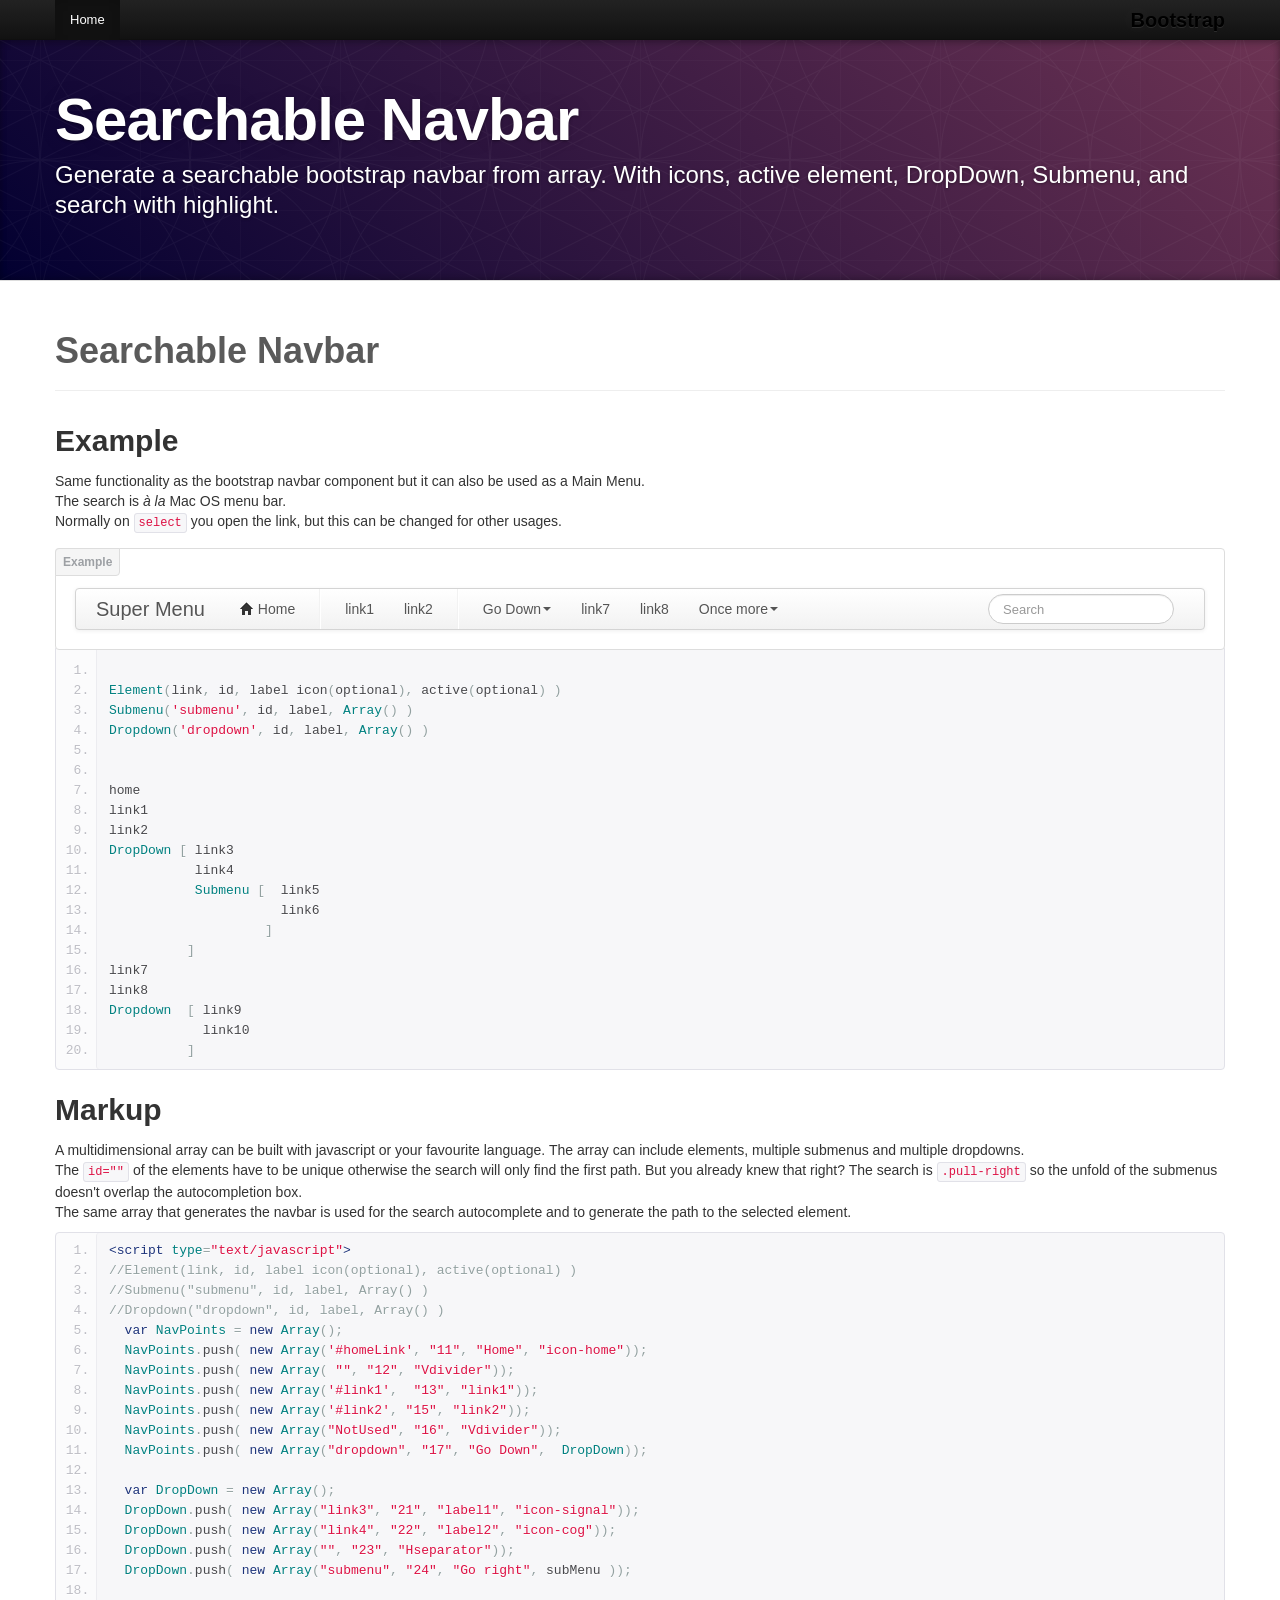
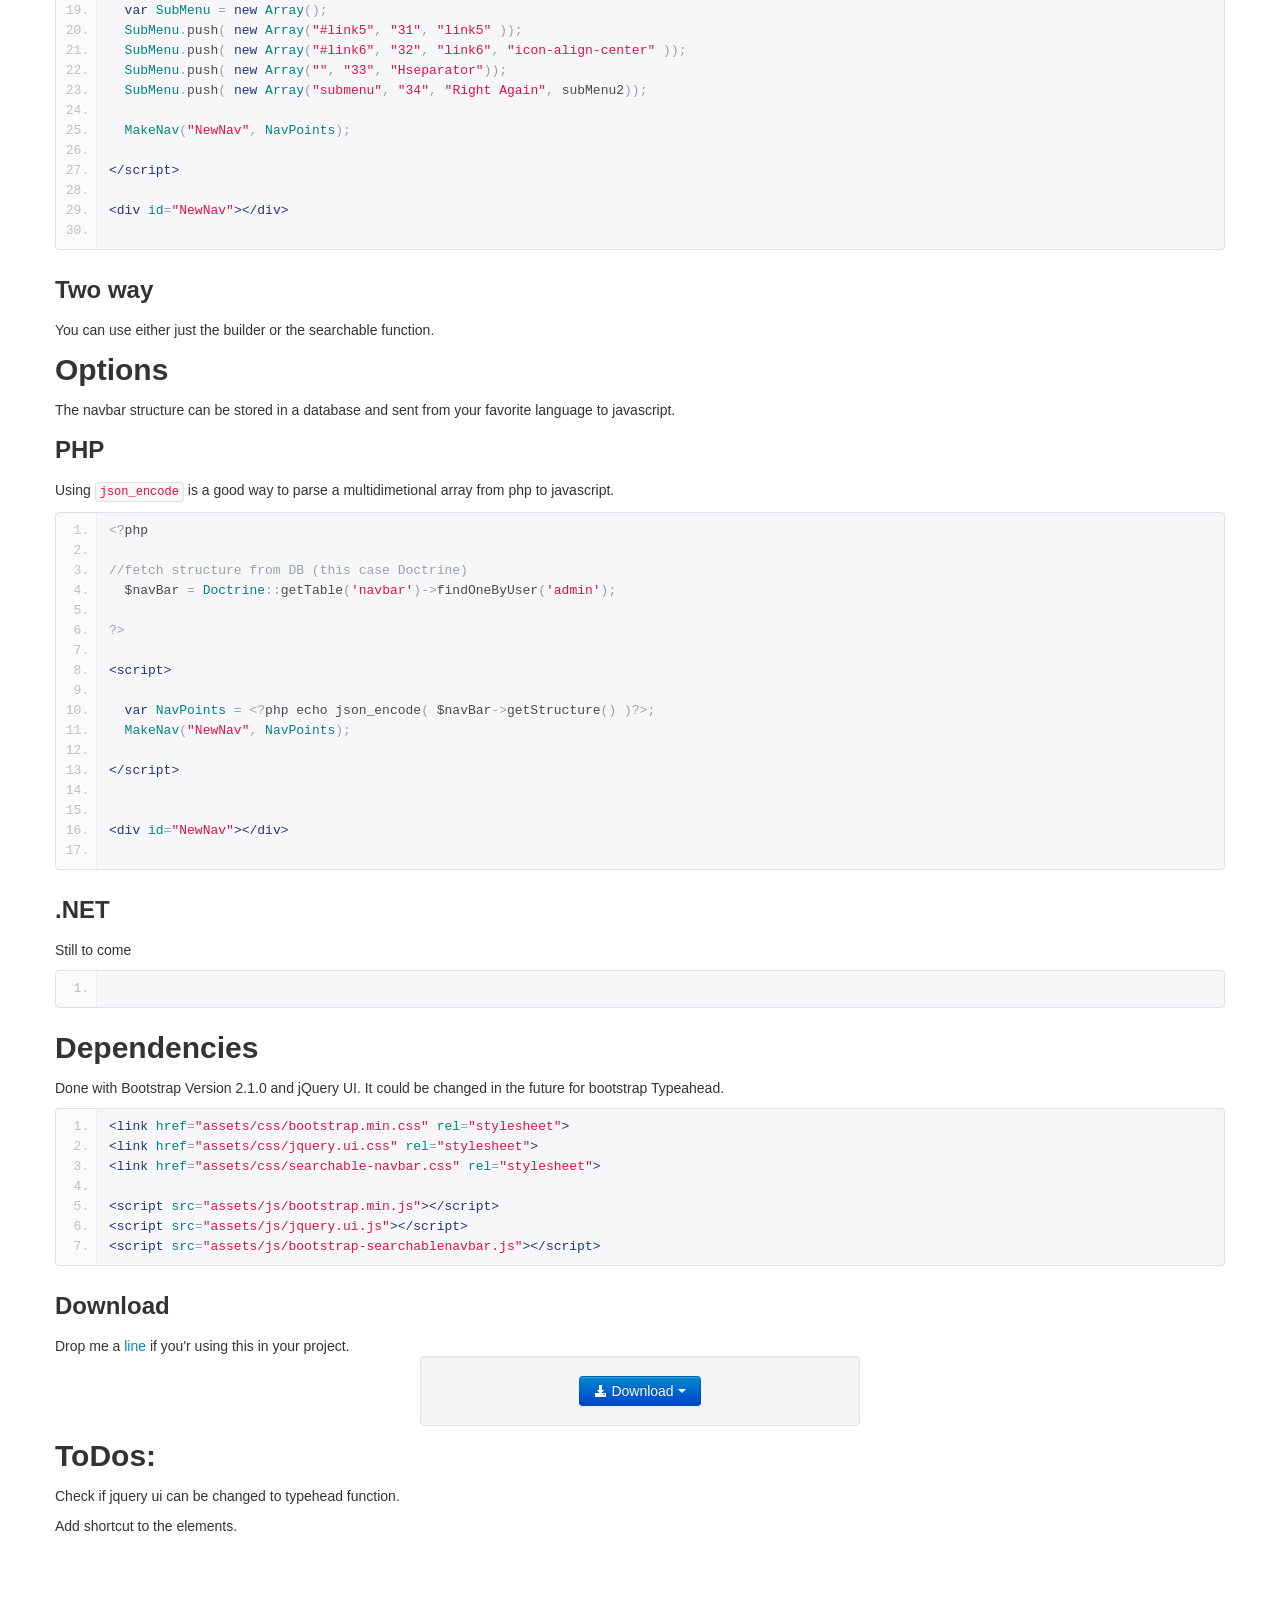
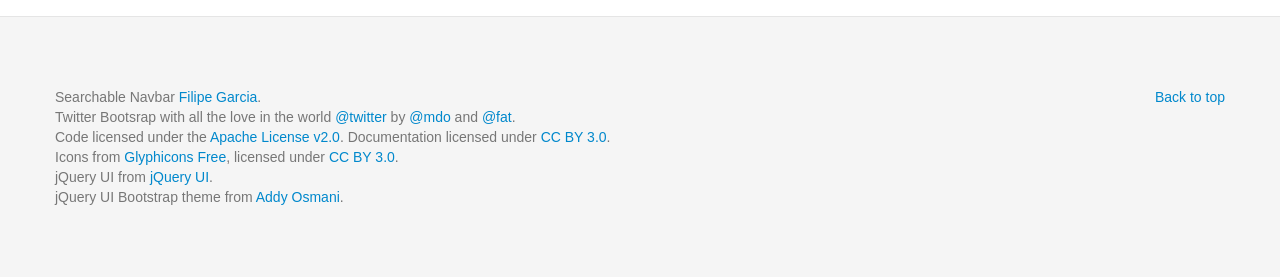
==== index.html @ 6dfc3f15 "add hovering element next to the found item Signed-off-by: filipe garcia <filipe.c.garcia@gmail.com>" ====
<!doctype html>
<html>
  <head>
       <meta charset="utf-8">
    <title>Components · Searchable Bootstrap Navbar</title>
    <meta name="viewport" content="width=device-width, initial-scale=1.0">
    <meta name="description" content="">
    <meta name="author" content="">

    <!-- Le styles -->
    <link href="assets/css/bootstrap.css" rel="stylesheet">
    <link href="assets/css/jquery.ui.css" rel="stylesheet">
    <link href="assets/css/searchable-navbar.css" rel="stylesheet">
    <link href="assets/css/bootstrap-responsive.css" rel="stylesheet">
    <link href="assets/css/docs.css" rel="stylesheet">
    <link href="assets/js/google-code-prettify/prettify.css" rel="stylesheet">

    <!-- Le HTML5 shim, for IE6-8 support of HTML5 elements -->
    <!--[if lt IE 9]>
      <script src="http://html5shim.googlecode.com/svn/trunk/html5.js"></script>
    <![endif]-->

    <!-- Le fav and touch icons -->
    <link rel="shortcut icon" href="assets/ico/favicon.ico">
    <link rel="apple-touch-icon-precomposed" sizes="144x144" href="assets/ico/apple-touch-icon-144-precomposed.png">
    <link rel="apple-touch-icon-precomposed" sizes="114x114" href="assets/ico/apple-touch-icon-114-precomposed.png">
    <link rel="apple-touch-icon-precomposed" sizes="72x72" href="assets/ico/apple-touch-icon-72-precomposed.png">
    <link rel="apple-touch-icon-precomposed" href="assets/ico/apple-touch-icon-57-precomposed.png">
    <script src="assets/js/jquery.js"></script>

  </head>
   <body data-spy="scroll" data-target=".bs-docs-sidebar">

    <!-- Navbar
    ================================================== -->
    <div class="navbar navbar-inverse navbar-fixed-top">
      <div class="navbar-inner">
        <div class="container">
          <button type="button" class="btn btn-navbar" data-toggle="collapse" data-target=".nav-collapse">
            <span class="icon-bar"></span>
            <span class="icon-bar"></span>
            <span class="icon-bar"></span>
          </button>
          <a class="brand" href="./index.html">Bootstrap</a>
          <div class="nav-collapse collapse">
            <ul class="nav">
              <li class="active">
                <a href="#">Home</a>
              </li>
            </ul>
          </div>
        </div>
      </div>
    </div>

<!-- Subhead
================================================== -->
<header class="jumbotron subhead" id="overview">
  <div class="container">
    <h1>Searchable Navbar</h1>
    <p class="lead">Generate a searchable bootstrap navbar from array. With icons, active element, DropDown, Submenu, and search with highlight.</p>  </div>
</header>

  <div class="container">


      <!-- Dropdowns
      ================================================== -->
      <section id="dropdowns">
        <div class="page-header">
          <h1>Searchable Navbar</h1>
        </div>

        <h2>Example</h2>
        <p>Same functionality as the bootstrap navbar component but it can also be used as a Main Menu. <br>
        The search is <i>à la</i> Mac OS menu bar.<br>
        Normally on <code>select</code> you open the link, but this can be changed for other usages.<br>
        </p>
        <div class="bs-docs-example">

          <div id="newnav"></div>

        </div>
<pre class="prettyprint linenums">

Element(link, id, label icon(optional), active(optional) )
Submenu('submenu', id, label, Array() )
Dropdown('dropdown', id, label, Array() )


home
link1
link2
DropDown [ link3
           link4
           Submenu [  link5
                      link6
                    ]
          ]
link7
link8
Dropdown  [ link9
            link10
          ]
</pre>

    <h2>Markup</h2>
    <p>A multidimensional array can be built with javascript or your favourite language. The array can include elements, multiple submenus and multiple dropdowns. <br>
    The <code>id=""</code> of the elements have to be unique otherwise the search will only find the first path. But you already knew that right?
    The search is <code>.pull-right</code> so the unfold of the submenus doesn't overlap the autocompletion box.
    <br>
    The same array that generates the navbar is used for the search autocomplete and to generate the path to the selected element.

    </p>

<pre class="prettyprint linenums">
&lt;script type="text/javascript"&gt;
//Element(link, id, label icon(optional), active(optional) )
//Submenu("submenu", id, label, Array() )
//Dropdown("dropdown", id, label, Array() )
  var NavPoints = new Array();
  NavPoints.push( new Array('#homeLink', "11", "Home", "icon-home"));
  NavPoints.push( new Array( "", "12", "Vdivider"));
  NavPoints.push( new Array('#link1',  "13", "link1"));
  NavPoints.push( new Array('#link2', "15", "link2"));
  NavPoints.push( new Array("NotUsed", "16", "Vdivider"));
  NavPoints.push( new Array("dropdown", "17", "Go Down",  DropDown));

  var DropDown = new Array();
  DropDown.push( new Array("link3", "21", "label1", "icon-signal"));
  DropDown.push( new Array("link4", "22", "label2", "icon-cog"));
  DropDown.push( new Array("", "23", "Hseparator"));
  DropDown.push( new Array("submenu", "24", "Go right", subMenu ));

  var SubMenu = new Array();
  SubMenu.push( new Array("#link5", "31", "link5" ));
  SubMenu.push( new Array("#link6", "32", "link6", "icon-align-center" ));
  SubMenu.push( new Array("", "33", "Hseparator"));
  SubMenu.push( new Array("submenu", "34", "Right Again", subMenu2));

  MakeNav("NewNav", NavPoints);

&lt;/script&gt;

&lt;div id="NewNav"&gt;&lt;/div&gt;

</pre>

    <h3>Two way</h3>
    <p>You can use either just the builder or the searchable function.</p>

          <h2>Options</h2>
          <p>The navbar structure can be stored in a database and sent from your favorite language to javascript.</p>

          <h3>PHP</h3>
          <p>Using <code>json_encode</code> is a good way to parse a multidimetional array from php to javascript.</p>
<pre class="prettyprint linenums">
&lt;?php

//fetch structure from DB (this case Doctrine)
  $navBar = Doctrine::getTable('navbar')->findOneByUser('admin');

?&gt;

&lt;script&gt;

  var NavPoints = &lt;?php echo json_encode( $navBar->getStructure() )?&gt;;
  MakeNav("NewNav", NavPoints);

&lt;/script&gt;


&lt;div id="NewNav"&gt;&lt;/div&gt;

</pre>

          <h3>.NET</h3>
          <p>Still to come</p>

<pre class="prettyprint linenums">
</pre>

    <h2>Dependencies</h2>
      <p>Done with Bootstrap Version 2.1.0 and jQuery UI. It could be changed in the future for bootstrap Typeahead. <br>
    </p>

<pre class="prettyprint linenums">
&lt;link href="assets/css/bootstrap.min.css" rel="stylesheet"&gt;
&lt;link href="assets/css/jquery.ui.css" rel="stylesheet"&gt;
&lt;link href="assets/css/searchable-navbar.css" rel="stylesheet"&gt;

&lt;script src="assets/js/bootstrap.min.js"&gt;&lt;/script&gt;
&lt;script src="assets/js/jquery.ui.js"&gt;&lt;/script&gt;
&lt;script src="assets/js/bootstrap-searchablenavbar.js"&gt;&lt;/script&gt;
</pre>


    <h3>Download</h3>

    Drop me a <a href="mailto:hello@evolving.in">line</a> if you'r using this in your project. <br>
    <div class="well center" style="max-width: 400px; margin: 0 auto 10px;">
      <div class="btn-group" style="width: 123px; margin: 0 auto;">
        <a class="btn dropdown-toggle btn-primary " data-toggle="dropdown" href="#">
          <i class="icon-download-alt icon-white"></i> Download
          <span class="caret"></span>
        </a>
        <ul class="dropdown-menu">
          <li><a href="https://github.com/filipegarcia/SearchableNavbar/zipball/master">Download <strong>ZIP File</strong></a></li>
            <li><a href="https://github.com/filipegarcia/SearchableNavbar/tarball/master">Download <strong>TAR Ball</strong></a></li>
            <li><a href="https://github.com/filipegarcia/SearchableNavbar">View On <strong>GitHub</strong></a></li>
        </ul>
      </div>
    </div>


  <h2>ToDos:</h2>
    <p>Check if jquery ui can be changed to typehead function.</p>
    <p>Add shortcut to the elements.</p>


        </section>

  </div>



    <!-- Footer
    ================================================== -->
    <footer class="footer">
      <div class="container">
        <p class="pull-right"><a href="#">Back to top</a></p>
        <p>Searchable Navbar <a href="mailto:hello@evolving.in">Filipe Garcia</a>.</p>
        <p>Twitter Bootsrap with all the love in the world <a href="http://twitter.com/twitter" target="_blank">@twitter</a> by <a href="http://twitter.com/mdo" target="_blank">@mdo</a> and <a href="http://twitter.com/fat" target="_blank">@fat</a>.</p>
        <p>Code licensed under the <a href="http://www.apache.org/licenses/LICENSE-2.0" target="_blank">Apache License v2.0</a>. Documentation licensed under <a href="http://creativecommons.org/licenses/by/3.0/">CC BY 3.0</a>.</p>
        <p>Icons from <a href="http://glyphicons.com">Glyphicons Free</a>, licensed under <a href="http://creativecommons.org/licenses/by/3.0/">CC BY 3.0</a>.</p>
        <p>jQuery UI from <a href="http://http://jqueryui.com">jQuery UI</a>.</p>
        <p>jQuery UI Bootstrap theme from <a href="http://addyosmani.github.com/jquery-ui-bootstrap/">Addy Osmani</a>.</p>

      </div>
    </footer>


<script type="text/javascript">

function initNavArray(){

//Element(link, id, label icon(optional), active(optional))
//Submenu("submenu", id, label, Array() )
//Dropdown("dropdown", id, label, Array())

//Test menu example
  var DropDown2 = new Array();
  DropDown2.push( new Array("#link9", "51", "link9", "icon-signal"));
  DropDown2.push( new Array("#link10", "52", "link10", "icon-cog"));

  var SubMenu2 = new Array();
  SubMenu2.push( new Array("#stuff", "41", "This is deep stuff"));
  SubMenu2.push( new Array("#bla", "42", "hum?"));
  SubMenu2.push( new Array("#blabla", "43", "what are you doing in here?", "icon-flag"));

  var SubMenu = new Array();
  SubMenu.push( new Array("#link5", "31", "link5" ));
  SubMenu.push( new Array("#sublink4", "32", "link6", "icon-align-center" ));
  SubMenu.push( new Array("", "33", "Hseparator"));
  SubMenu.push( new Array("submenu", "34", "Right Again", SubMenu2));

  var DropDown = new Array();
  DropDown.push( new Array("#link3", "21", "link3", " icon-tag"));
  DropDown.push( new Array("#link4", "22", "link4", "icon-tags"));
  DropDown.push( new Array("", "23", "Hseparator"));
  DropDown.push( new Array("submenu", "24", "Go right", SubMenu ));

  var NavPoints = new Array();
  NavPoints.push( new Array("#homeLink", "11", "Home", "icon-home"));
  NavPoints.push( new Array( "", "12", "Vdivider"));
  NavPoints.push( new Array("#link1",  "13", "link1"));
  NavPoints.push( new Array("#link2", "15", "link2"));
  NavPoints.push( new Array("NotUsed", "16", "Vdivider"));
  NavPoints.push( new Array("dropdown", "17", "Go Down",  DropDown));
  NavPoints.push( new Array("#link7", "18", "link7"));
  NavPoints.push( new Array("#link8", "19", "link8"));
  NavPoints.push( new Array("dropdown", "10", "Once more",  DropDown2));


  return NavPoints;
}



$(document).ready(function(){

  var NavPoints = initNavArray();
  searchableNavbar("newnav", NavPoints, true);

});

</script>

    <!-- Le javascript
    ================================================== -->
    <!-- Placed at the end of the document so the pages load faster -->
    <script src="assets/js/jquery.ui.js"></script>
    <script src="assets/js/bootstrap-searchablenavbar.js"></script>
    <script src="assets/js/google-code-prettify/prettify.js"></script>
    <script src="assets/js/bootstrap-transition.js"></script>
    <script src="assets/js/bootstrap-alert.js"></script>
    <script src="assets/js/bootstrap-modal.js"></script>
    <script src="assets/js/bootstrap-dropdown.js"></script>
    <script src="assets/js/bootstrap-scrollspy.js"></script>
    <script src="assets/js/bootstrap-tab.js"></script>
    <script src="assets/js/bootstrap-tooltip.js"></script>
    <script src="assets/js/bootstrap-popover.js"></script>
    <script src="assets/js/bootstrap-button.js"></script>
    <script src="assets/js/bootstrap-collapse.js"></script>
    <script src="assets/js/bootstrap-carousel.js"></script>
    <script src="assets/js/bootstrap-typeahead.js"></script>
    <script src="assets/js/bootstrap-affix.js"></script>
    <script src="assets/js/application.js"></script>



  </body>
</html>
---- assets/css/searchable-navbar.css ----
/* SUB menu */


.submenu .active  {
  color: white!important;
  text-decoration: none;
  background-color: #0088cc;
  background-color: #0081c2;
  background-image: linear-gradient(to bottom, #0088cc, #0077b3);
  background-image: -moz-linear-gradient(top, #0088cc, #0077b3);
  background-image: -webkit-gradient(linear, 0 0, 0 100%, from(#0088cc), to(#0077b3));
  background-image: -webkit-linear-gradient(top, #0088cc, #0077b3);
  background-image: -o-linear-gradient(top, #0088cc, #0077b3);
  background-repeat: repeat-x;
  outline: 0;
  filter: progid:dximagetransform.microsoft.gradient(startColorstr='#ff0088cc', endColorstr='#ff0077b3', GradientType=0);
}

.submenu-show
{
    border-radius: 3px;
    display: block;
    left: 100%;
    margin-top: -25px !important;
    moz-border-radius: 3px;
    position: absolute;
    webkit-border-radius: 3px;
}
.submenu-hide
{
    display: none !important;
    float: right;
    position: relative;
    top: auto;
}
.navbar .submenu-show:before
{
    border-bottom: 7px solid transparent;
    border-left: none;
    border-right: 7px solid rgba(0, 0, 0, 0.2);
    border-top: 7px solid transparent;
    left: -7px;
    top: 10px;
}
.navbar .submenu-show:after
{
    border-bottom: 6px solid transparent;
    border-left: none;
    border-right: 6px solid #fff;
    border-top: 6px solid transparent;
    left: 10px;
    left: -6px;
    top: 11px;
}​
.submenu:hover > a:after {
  border-left-color: #ffffff;
}
.submenu > a:after {
  display: block;
  float: right;
  width: 0;
  height: 0;
  margin-top: 5px;
  margin-right: -10px;
  border-color: transparent;
  border-left-color: #cccccc;
  border-style: solid;
  border-width: 5px 0 5px 5px;
  content: " ";
}

.submenu:hover > a {
  color: #ffffff;
  text-decoration: none;
  background-color: #0088cc;
  background-color: #0081c2;
  background-image: -moz-linear-gradient(top, #0088cc, #0077b3);
  background-image: -webkit-gradient(linear, 0 0, 0 100%, from(#0088cc), to(#0077b3));
  background-image: -webkit-linear-gradient(top, #0088cc, #0077b3);
  background-image: -o-linear-gradient(top, #0088cc, #0077b3);
  background-image: linear-gradient(to bottom, #0088cc, #0077b3);
  background-repeat: repeat-x;
  filter: progid:dximagetransform.microsoft.gradient(startColorstr='#ff0088cc', endColorstr='#ff0077b3', GradientType=0);
}



/* arrow element */



#elementFound{
  float: left;
  width: 140px;
  height: 26px;
  margin: 20px;
  border-left-style: none;
}

@-webkit-keyframes bounce {
0% , 100% {-webkit-transform: translateY(0px);}
25% {-webkit-transform: translateY(-2px);}
50% {-webkit-transform: translateY(-4px);}
75% {-webkit-transform: translateY(-2px);}
}

@-moz-keyframes bounce {
0% , 100% {-moz-transform: translateY(0px);}
25% {-moz-transform: translateY(-2px);}
50% {-moz-transform: translateY(-4px);}
75% {-moz-transform: translateY(-2px);}
}

@-o-keyframes bounce {
0% , 100% {-o-transform: translateY(0px);}
25% {-o-transform: translateY(-2px);}
50% {-o-transform: translateY(-4px);}
75% {-o-transform: translateY(-2px);}
}
@keyframes bounce {
0% , 100% {transform: translateY(0px);}
25% {transform: translateY(-2px);}
50% {transform: translateY(-4px);}
75% {transform: translateY(-2px);}
}

.bounce {
  animation-duration:1s;
  -moz-animation-duration:2s;
  -webkit-animation-duration:3s;
  -o-animation-duration:2s;

  animation-timing-function:ease-in-out;
  -moz-animation-timing-function:linear;
  -webkit-animation-timing-function:linear;
  -o-animation-timing-function:linear;

  animation-iteration-count:infinite;
  -moz-animation-iteration-count:infinite;
  -webkit-animation-iteration-count:infinite;
  -o-animation-iteration-count:infinite;

  -webkit-animation-name: bounce;
  -moz-animation-name: bounce;
  -o-animation-name: bounce;
  animation-name: bounce;
}
---- assets/css/docs.css ----
/* Add additional stylesheets below
-------------------------------------------------- */
/*
  Bootstrap's documentation styles
  Special styles for presenting Bootstrap's documentation and examples
*/



/* Body and structure
-------------------------------------------------- */

body {
  position: relative;
  padding-top: 40px;
}

/* Code in headings */
h3 code {
  font-size: 14px;
  font-weight: normal;
}



/* Tweak navbar brand link to be super sleek
-------------------------------------------------- */

body > .navbar {
  font-size: 13px;
}

/* Change the docs' brand */
body > .navbar .brand {
  padding-right: 0;
  padding-left: 0;
  margin-left: 20px;
  float: right;
  font-weight: bold;
  color: #000;
  text-shadow: 0 1px 0 rgba(255,255,255,.1), 0 0 30px rgba(255,255,255,.125);
  -webkit-transition: all .2s linear;
     -moz-transition: all .2s linear;
          transition: all .2s linear;
}
body > .navbar .brand:hover {
  text-decoration: none;
  text-shadow: 0 1px 0 rgba(255,255,255,.1), 0 0 30px rgba(255,255,255,.4);
}


/* Sections
-------------------------------------------------- */

/* padding for in-page bookmarks and fixed navbar */
section {
  padding-top: 30px;
}
section > .page-header,
section > .lead {
  color: #5a5a5a;
}
section > ul li {
  margin-bottom: 5px;
}

/* Separators (hr) */
.bs-docs-separator {
  margin: 40px 0 39px;
}

/* Faded out hr */
hr.soften {
  height: 1px;
  margin: 70px 0;
  background-image: -webkit-linear-gradient(left, rgba(0,0,0,0), rgba(0,0,0,.1), rgba(0,0,0,0));
  background-image:    -moz-linear-gradient(left, rgba(0,0,0,0), rgba(0,0,0,.1), rgba(0,0,0,0));
  background-image:     -ms-linear-gradient(left, rgba(0,0,0,0), rgba(0,0,0,.1), rgba(0,0,0,0));
  background-image:      -o-linear-gradient(left, rgba(0,0,0,0), rgba(0,0,0,.1), rgba(0,0,0,0));
  border: 0;
}



/* Jumbotrons
-------------------------------------------------- */

/* Base class
------------------------- */
.jumbotron {
  position: relative;
  padding: 40px 0;
  color: #fff;
  text-align: center;
  text-shadow: 0 1px 3px rgba(0,0,0,.4), 0 0 30px rgba(0,0,0,.075);
  background: #020031; /* Old browsers */
  background: -moz-linear-gradient(45deg,  #020031 0%, #6d3353 100%); /* FF3.6+ */
  background: -webkit-gradient(linear, left bottom, right top, color-stop(0%,#020031), color-stop(100%,#6d3353)); /* Chrome,Safari4+ */
  background: -webkit-linear-gradient(45deg,  #020031 0%,#6d3353 100%); /* Chrome10+,Safari5.1+ */
  background: -o-linear-gradient(45deg,  #020031 0%,#6d3353 100%); /* Opera 11.10+ */
  background: -ms-linear-gradient(45deg,  #020031 0%,#6d3353 100%); /* IE10+ */
  background: linear-gradient(45deg,  #020031 0%,#6d3353 100%); /* W3C */
  filter: progid:DXImageTransform.Microsoft.gradient( startColorstr='#020031', endColorstr='#6d3353',GradientType=1 ); /* IE6-9 fallback on horizontal gradient */
  -webkit-box-shadow: inset 0 3px 7px rgba(0,0,0,.2), inset 0 -3px 7px rgba(0,0,0,.2);
     -moz-box-shadow: inset 0 3px 7px rgba(0,0,0,.2), inset 0 -3px 7px rgba(0,0,0,.2);
          box-shadow: inset 0 3px 7px rgba(0,0,0,.2), inset 0 -3px 7px rgba(0,0,0,.2);
}
.jumbotron h1 {
  font-size: 80px;
  font-weight: bold;
  letter-spacing: -1px;
  line-height: 1;
}
.jumbotron p {
  font-size: 24px;
  font-weight: 300;
  line-height: 30px;
  margin-bottom: 30px;
}

/* Link styles (used on .masthead-links as well) */
.jumbotron a {
  color: #fff;
  color: rgba(255,255,255,.5);
  -webkit-transition: all .2s ease-in-out;
     -moz-transition: all .2s ease-in-out;
          transition: all .2s ease-in-out;
}
.jumbotron a:hover {
  color: #fff;
  text-shadow: 0 0 10px rgba(255,255,255,.25);
}

/* Download button */
@-webkit-keyframes downloadButton {
  from { box-shadow: inset 0 1px 0 rgba(255,255,255,.1), 0 1px 5px rgba(0,0,0,.25), 0 2px 10px rgba(0,68,204,.5); }
  50% {  box-shadow: inset 0 1px 0 rgba(255,255,255,.1), 0 1px 5px rgba(0,0,0,.25), 0 2px 25px rgba(0,68,204,.9); }
  to {   box-shadow: inset 0 1px 0 rgba(255,255,255,.1), 0 1px 5px rgba(0,0,0,.25), 0 2px 10px rgba(0,68,204,.5); }
}
@-moz-keyframes downloadButton {
  from { box-shadow: inset 0 1px 0 rgba(255,255,255,.1), 0 1px 5px rgba(0,0,0,.25), 0 2px 10px rgba(0,68,204,.5); }
  50% {  box-shadow: inset 0 1px 0 rgba(255,255,255,.1), 0 1px 5px rgba(0,0,0,.25), 0 2px 25px rgba(0,68,204,.9); }
  to {   box-shadow: inset 0 1px 0 rgba(255,255,255,.1), 0 1px 5px rgba(0,0,0,.25), 0 2px 10px rgba(0,68,204,.5); }
}
.masthead .btn {
  padding: 14px 24px;
  font-size: 24px;
  font-weight: 200;
  color: #fff; /* redeclare to override the `.jumbotron a` */
  border: 0;
  -webkit-border-radius: 6px;
     -moz-border-radius: 6px;
          border-radius: 6px;
  -webkit-box-shadow: inset 0 1px 0 rgba(255,255,255,.1), 0 1px 5px rgba(0,0,0,.25), 0 2px 10px rgba(0,68,204,.01);
     -moz-box-shadow: inset 0 1px 0 rgba(255,255,255,.1), 0 1px 5px rgba(0,0,0,.25), 0 2px 10px rgba(0,68,204,.01);
          box-shadow: inset 0 1px 0 rgba(255,255,255,.1), 0 1px 5px rgba(0,0,0,.25), 0 2px 10px rgba(0,68,204,.01);
  -webkit-animation-name: downloadButton;
     -moz-animation-name: downloadButton;
  -webkit-animation-duration: 1.5s;
     -moz-animation-duration: 1.5s;
  -webkit-animation-iteration-count: infinite;
     -moz-animation-iteration-count: infinite;
  -webkit-transition: none;
     -moz-transition: none;
          transition: none;

}
.masthead .btn:active {
  -webkit-box-shadow: inset 0 2px 4px rgba(0,0,0,.1), 0 1px 0 rgba(255,255,255,.1);
     -moz-box-shadow: inset 0 2px 4px rgba(0,0,0,.1), 0 1px 0 rgba(255,255,255,.1);
          box-shadow: inset 0 2px 4px rgba(0,0,0,.1), 0 1px 0 rgba(255,255,255,.1);
}


/* Pattern overlay
------------------------- */
.jumbotron .container {
  position: relative;
  z-index: 2;
}
.jumbotron:after {
  content: '';
  display: block;
  position: absolute;
  top: 0;
  right: 0;
  bottom: 0;
  left: 0;
  background: url(../img/bs-docs-masthead-pattern.png) repeat center center;
  opacity: .4;
}

/* Masthead (docs home)
------------------------- */
.masthead {
  padding: 70px 0 80px;
  margin-bottom: 0;
  color: #fff;
}
.masthead h1 {
  font-size: 120px;
  line-height: 1;
  letter-spacing: -2px;
}
.masthead p {
  font-size: 40px;
  font-weight: 200;
  line-height: 1.25;
}

/* Textual links in masthead */
.masthead-links {
  margin: 0;
  list-style: none;
}
.masthead-links li {
  display: inline;
  padding: 0 10px;
  color: rgba(255,255,255,.25);
}

/* Social proof buttons from GitHub & Twitter */
.bs-docs-social {
  padding: 15px 0;
  text-align: center;
  background-color: #f5f5f5;
  border-top: 1px solid #fff;
  border-bottom: 1px solid #ddd;
}

/* Quick links on Home */
.bs-docs-social-buttons {
  margin-left: 0;
  margin-bottom: 0;
  padding-left: 0;
  list-style: none;
}
.bs-docs-social-buttons li {
  display: inline-block;
  padding: 5px 8px;
  line-height: 1;
  *display: inline;
  *zoom: 1;
}

/* Subhead (other pages)
------------------------- */
.subhead {
  text-align: left;
  border-bottom: 1px solid #ddd;
}
.subhead h1 {
  font-size: 60px;
}
.subhead p {
  margin-bottom: 20px;
}
.subhead .navbar {
  display: none;
}



/* Marketing section of Overview
-------------------------------------------------- */

.marketing {
  text-align: center;
  color: #5a5a5a;
}
.marketing h1 {
  margin: 60px 0 10px;
  font-size: 60px;
  font-weight: 200;
  line-height: 1;
  letter-spacing: -1px;
}
.marketing h2 {
  font-weight: 200;
  margin-bottom: 5px;
}
.marketing p {
  font-size: 16px;
  line-height: 1.5;
}
.marketing .marketing-byline {
  margin-bottom: 40px;
  font-size: 20px;
  font-weight: 300;
  line-height: 25px;
  color: #999;
}
.marketing img {
  display: block;
  margin: 0 auto 30px;
}



/* Footer
-------------------------------------------------- */

.footer {
  padding: 70px 0;
  margin-top: 70px;
  border-top: 1px solid #e5e5e5;
  background-color: #f5f5f5;
}
.footer p {
  margin-bottom: 0;
  color: #777;
}
.footer-links {
  margin: 10px 0;
}
.footer-links li {
  display: inline;
  margin-right: 10px;
}



/* Special grid styles
-------------------------------------------------- */

.show-grid {
  margin-top: 10px;
  margin-bottom: 20px;
}
.show-grid [class*="span"] {
  background-color: #eee;
  text-align: center;
  -webkit-border-radius: 3px;
     -moz-border-radius: 3px;
          border-radius: 3px;
  min-height: 40px;
  line-height: 40px;
}
.show-grid:hover [class*="span"] {
  background: #ddd;
}
.show-grid .show-grid {
  margin-top: 0;
  margin-bottom: 0;
}
.show-grid .show-grid [class*="span"] {
  background-color: #ccc;
}



/* Mini layout previews
-------------------------------------------------- */
.mini-layout {
  border: 1px solid #ddd;
  -webkit-border-radius: 6px;
     -moz-border-radius: 6px;
          border-radius: 6px;
  -webkit-box-shadow: 0 1px 2px rgba(0,0,0,.075);
     -moz-box-shadow: 0 1px 2px rgba(0,0,0,.075);
          box-shadow: 0 1px 2px rgba(0,0,0,.075);
}
.mini-layout,
.mini-layout .mini-layout-body,
.mini-layout.fluid .mini-layout-sidebar {
  height: 300px;
}
.mini-layout {
  margin-bottom: 20px;
  padding: 9px;
}
.mini-layout div {
  -webkit-border-radius: 3px;
     -moz-border-radius: 3px;
          border-radius: 3px;
}
.mini-layout .mini-layout-body {
  background-color: #dceaf4;
  margin: 0 auto;
  width: 70%;
}
.mini-layout.fluid .mini-layout-sidebar,
.mini-layout.fluid .mini-layout-header,
.mini-layout.fluid .mini-layout-body {
  float: left;
}
.mini-layout.fluid .mini-layout-sidebar {
  background-color: #bbd8e9;
  width: 20%;
}
.mini-layout.fluid .mini-layout-body {
  width: 77.5%;
  margin-left: 2.5%;
}



/* Download page
-------------------------------------------------- */

.download .page-header {
  margin-top: 36px;
}
.page-header .toggle-all {
  margin-top: 5px;
}

/* Space out h3s when following a section */
.download h3 {
  margin-bottom: 5px;
}
.download-builder input + h3,
.download-builder .checkbox + h3 {
  margin-top: 9px;
}

/* Fields for variables */
.download-builder input[type=text] {
  margin-bottom: 9px;
  font-family: Menlo, Monaco, "Courier New", monospace;
  font-size: 12px;
  color: #d14;
}
.download-builder input[type=text]:focus {
  background-color: #fff;
}

/* Custom, larger checkbox labels */
.download .checkbox {
  padding: 6px 10px 6px 25px;
  font-size: 13px;
  line-height: 18px;
  color: #555;
  background-color: #f9f9f9;
  -webkit-border-radius: 3px;
     -moz-border-radius: 3px;
          border-radius: 3px;
  cursor: pointer;
}
.download .checkbox:hover {
  color: #333;
  background-color: #f5f5f5;
}
.download .checkbox small {
  font-size: 12px;
  color: #777;
}

/* Variables section */
#variables label {
  margin-bottom: 0;
}

/* Giant download button */
.download-btn {
  margin: 36px 0 108px;
}
#download p,
#download h4 {
  max-width: 50%;
  margin: 0 auto;
  color: #999;
  text-align: center;
}
#download h4 {
  margin-bottom: 0;
}
#download p {
  margin-bottom: 18px;
}
.download-btn .btn {
  display: block;
  width: auto;
  padding: 19px 24px;
  margin-bottom: 27px;
  font-size: 30px;
  line-height: 1;
  text-align: center;
  -webkit-border-radius: 6px;
     -moz-border-radius: 6px;
          border-radius: 6px;
}



/* Misc
-------------------------------------------------- */

/* Make tables spaced out a bit more */
h2 + table,
h3 + table,
h4 + table,
h2 + .row {
  margin-top: 5px;
}

/* Example sites showcase */
.example-sites {
  xmargin-left: 20px;
}
.example-sites img {
  max-width: 100%;
  margin: 0 auto;
}

.scrollspy-example {
  height: 200px;
  overflow: auto;
  position: relative;
}


/* Fake the :focus state to demo it */
.focused {
  border-color: rgba(82,168,236,.8);
  -webkit-box-shadow: inset 0 1px 3px rgba(0,0,0,.1), 0 0 8px rgba(82,168,236,.6);
     -moz-box-shadow: inset 0 1px 3px rgba(0,0,0,.1), 0 0 8px rgba(82,168,236,.6);
          box-shadow: inset 0 1px 3px rgba(0,0,0,.1), 0 0 8px rgba(82,168,236,.6);
  outline: 0;
}

/* For input sizes, make them display block */
.docs-input-sizes select,
.docs-input-sizes input[type=text] {
  display: block;
  margin-bottom: 9px;
}

/* Icons
------------------------- */
.the-icons {
  margin-left: 0;
  list-style: none;
}
.the-icons li {
  float: left;
  width: 25%;
  line-height: 25px;
}
.the-icons i:hover {
  background-color: rgba(255,0,0,.25);
}

/* Eaxmples page
------------------------- */
.bootstrap-examples p {
  font-size: 13px;
  line-height: 18px;
}
.bootstrap-examples .thumbnail {
  margin-bottom: 9px;
  background-color: #fff;
}



/* Bootstrap code examples
-------------------------------------------------- */

/* Base class */
.bs-docs-example {
  position: relative;
  margin: 15px 0;
  padding: 39px 19px 14px;
  *padding-top: 19px;
  background-color: #fff;
  border: 1px solid #ddd;
  -webkit-border-radius: 4px;
     -moz-border-radius: 4px;
          border-radius: 4px;
}

/* Echo out a label for the example */
.bs-docs-example:after {
  content: "Example";
  position: absolute;
  top: -1px;
  left: -1px;
  padding: 3px 7px;
  font-size: 12px;
  font-weight: bold;
  background-color: #f5f5f5;
  border: 1px solid #ddd;
  color: #9da0a4;
  -webkit-border-radius: 4px 0 4px 0;
     -moz-border-radius: 4px 0 4px 0;
          border-radius: 4px 0 4px 0;
}

/* Remove spacing between an example and it's code */
.bs-docs-example + .prettyprint {
  margin-top: -20px;
  padding-top: 15px;
}

/* Tweak examples
------------------------- */
.bs-docs-example > p:last-child {
  margin-bottom: 0;
}
.bs-docs-example .table,
.bs-docs-example .progress,
.bs-docs-example .well,
.bs-docs-example .alert,
.bs-docs-example .hero-unit,
.bs-docs-example .pagination,
.bs-docs-example .navbar,
.bs-docs-example > .nav,
.bs-docs-example blockquote {
  margin-bottom: 5px;
}
.bs-docs-example .pagination {
  margin-top: 0;
}
.bs-navbar-top-example,
.bs-navbar-bottom-example {
  z-index: 1;
  padding: 0;
  height: 90px;
  overflow: hidden; /* cut the drop shadows off */
}
.bs-navbar-top-example .navbar-fixed-top,
.bs-navbar-bottom-example .navbar-fixed-bottom {
  margin-left: 0;
  margin-right: 0;
}
.bs-navbar-top-example {
  -webkit-border-radius: 0 0 4px 4px;
     -moz-border-radius: 0 0 4px 4px;
          border-radius: 0 0 4px 4px;
}
.bs-navbar-top-example:after {
  top: auto;
  bottom: -1px;
  -webkit-border-radius: 0 4px 0 4px;
     -moz-border-radius: 0 4px 0 4px;
          border-radius: 0 4px 0 4px;
}
.bs-navbar-bottom-example {
  -webkit-border-radius: 4px 4px 0 0;
     -moz-border-radius: 4px 4px 0 0;
          border-radius: 4px 4px 0 0;
}
.bs-navbar-bottom-example .navbar {
  margin-bottom: 0;
}
form.bs-docs-example {
  padding-bottom: 19px;
}
.bs-docs-example .lead {
  font-size: 18px;
  line-height: 24px;
}

/* Images */
.bs-docs-example-images img {
  margin: 10px;
  display: inline-block;
}

/* Tooltips */
.bs-docs-tooltip-examples {
  text-align: center;
  margin: 0 0 10px;
  list-style: none;
}
.bs-docs-tooltip-examples li {
  display: inline;
  padding: 0 10px;
}

/* Popovers */
.bs-docs-example-popover {
  padding-bottom: 24px;
  background-color: #f9f9f9;
}
.bs-docs-example-popover .popover {
  position: relative;
  display: block;
  float: left;
  width: 260px;
  margin: 20px;
}



/* Responsive docs
-------------------------------------------------- */

/* Utility classes table
------------------------- */
.responsive-utilities th small {
  display: block;
  font-weight: normal;
  color: #999;
}
.responsive-utilities tbody th {
  font-weight: normal;
}
.responsive-utilities td {
  text-align: center;
}
.responsive-utilities td.is-visible {
  color: #468847;
  background-color: #dff0d8 !important;
}
.responsive-utilities td.is-hidden {
  color: #ccc;
  background-color: #f9f9f9 !important;
}

/* Responsive tests
------------------------- */
.responsive-utilities-test {
  margin-top: 5px;
  margin-left: 0;
  list-style: none;
  overflow: hidden; /* clear floats */
}
.responsive-utilities-test li {
  position: relative;
  float: left;
  width: 25%;
  height: 43px;
  font-size: 14px;
  font-weight: bold;
  line-height: 43px;
  color: #999;
  text-align: center;
  border: 1px solid #ddd;
  -webkit-border-radius: 4px;
     -moz-border-radius: 4px;
          border-radius: 4px;
}
.responsive-utilities-test li + li {
  margin-left: 10px;
}
.responsive-utilities-test span {
  position: absolute;
  top:    -1px;
  left:   -1px;
  right:  -1px;
  bottom: -1px;
  -webkit-border-radius: 4px;
     -moz-border-radius: 4px;
          border-radius: 4px;
}
.responsive-utilities-test span {
  color: #468847;
  background-color: #dff0d8;
  border: 1px solid #d6e9c6;
}



/* Sidenav for Docs
-------------------------------------------------- */

/* prevent column from collapsing when affixing */
.span3 {
  min-height: 1px;
}

.bs-docs-sidenav {
  width: 228px;
  margin: 30px 0 0;
  padding: 0;
  background-color: #fff;
  -webkit-border-radius: 6px;
     -moz-border-radius: 6px;
          border-radius: 6px;
  -webkit-box-shadow: 0 1px 4px rgba(0,0,0,.065);
     -moz-box-shadow: 0 1px 4px rgba(0,0,0,.065);
          box-shadow: 0 1px 4px rgba(0,0,0,.065);
}
.bs-docs-sidenav > li > a {
  display: block;
  *width: 190px;
  margin: 0 0 -1px;
  padding: 8px 14px;
  border: 1px solid #e5e5e5;
}
.bs-docs-sidenav > li:first-child > a {
  -webkit-border-radius: 6px 6px 0 0;
     -moz-border-radius: 6px 6px 0 0;
          border-radius: 6px 6px 0 0;
}
.bs-docs-sidenav > li:last-child > a {
  -webkit-border-radius: 0 0 6px 6px;
     -moz-border-radius: 0 0 6px 6px;
          border-radius: 0 0 6px 6px;
}
.bs-docs-sidenav > .active > a {
  position: relative;
  z-index: 2;
  padding: 9px 15px;
  border: 0;
  text-shadow: 0 1px 0 rgba(0,0,0,.15);
  -webkit-box-shadow: inset 1px 0 0 rgba(0,0,0,.1), inset -1px 0 0 rgba(0,0,0,.1);
     -moz-box-shadow: inset 1px 0 0 rgba(0,0,0,.1), inset -1px 0 0 rgba(0,0,0,.1);
          box-shadow: inset 1px 0 0 rgba(0,0,0,.1), inset -1px 0 0 rgba(0,0,0,.1);
}
/* Chevrons */
.bs-docs-sidenav .icon-chevron-right {
  float: right;
  margin-top: 2px;
  margin-right: -6px;
  opacity: .25;
}
.bs-docs-sidenav > li > a:hover {
  background-color: #f5f5f5;
}
.bs-docs-sidenav a:hover .icon-chevron-right {
  opacity: .5;
}
.bs-docs-sidenav .active .icon-chevron-right,
.bs-docs-sidenav .active a:hover .icon-chevron-right {
  background-image: url(../img/glyphicons-halflings-white.png);
  opacity: 1;
}
.bs-docs-sidenav.affix {
  top: 40px;
}
.bs-docs-sidenav.affix-bottom {
  position: absolute;
  top: auto;
  bottom: 270px;
}




/* Responsive
-------------------------------------------------- */

/* Desktop large
------------------------- */
@media (min-width: 1200px) {
  .bs-docs-container {
    max-width: 970px;
  }
  .bs-docs-sidenav {
    width: 258px;
  }
}

/* Desktop
------------------------- */
@media (max-width: 980px) {
  /* Unfloat brand */
  body > .navbar-fixed-top .brand {
    float: left;
    margin-left: 0;
    padding-left: 10px;
    padding-right: 10px;
  }

  /* Inline-block quick links for more spacing */
  .quick-links li {
    display: inline-block;
    margin: 5px;
  }

  /* When affixed, space properly */
  .bs-docs-sidenav {
    top: 0;
    margin-top: 30px;
    margin-right: 0;
  }
}

/* Tablet to desktop
------------------------- */
@media (min-width: 768px) and (max-width: 980px) {
  /* Remove any padding from the body */
  body {
    padding-top: 0;
  }
  /* Widen masthead and social buttons to fill body padding */
  .jumbotron {
    margin-top: -20px; /* Offset bottom margin on .navbar */
  }
  /* Adjust sidenav width */
  .bs-docs-sidenav {
    width: 166px;
    margin-top: 20px;
  }
  .bs-docs-sidenav.affix {
    top: 0;
  }
}

/* Tablet
------------------------- */
@media (max-width: 768px) {
  /* Remove any padding from the body */
  body {
    padding-top: 0;
  }

  /* Widen masthead and social buttons to fill body padding */
  .jumbotron {
    padding: 40px 20px;
    margin-top:   -20px; /* Offset bottom margin on .navbar */
    margin-right: -20px;
    margin-left:  -20px;
  }
  .masthead h1 {
    font-size: 90px;
  }
  .masthead p,
  .masthead .btn {
    font-size: 24px;
  }
  .marketing .span4 {
    margin-bottom: 40px;
  }
  .bs-docs-social {
    margin: 0 -20px;
  }

  /* Space out the show-grid examples */
  .show-grid [class*="span"] {
    margin-bottom: 5px;
  }

  /* Sidenav */
  .bs-docs-sidenav {
    width: auto;
    margin-bottom: 20px;
  }
  .bs-docs-sidenav.affix {
    position: static;
    width: auto;
    top: 0;
  }

  /* Unfloat the back to top link in footer */
  .footer {
    margin-left: -20px;
    margin-right: -20px;
    padding-left: 20px;
    padding-right: 20px;
  }
  .footer p {
    margin-bottom: 9px;
  }
}

/* Landscape phones
------------------------- */
@media (max-width: 480px) {
  /* Remove padding above jumbotron */
  body {
    padding-top: 0;
  }

  /* Change up some type stuff */
  h2 small {
    display: block;
  }

  /* Downsize the jumbotrons */
  .jumbotron h1 {
    font-size: 60px;
  }
  .jumbotron p,
  .jumbotron .btn {
    font-size: 20px;
  }
  .jumbotron .btn {
    display: block;
    margin: 0 auto;
  }

  /* center align subhead text like the masthead */
  .subhead h1,
  .subhead p {
    text-align: center;
  }

  /* Marketing on home */
  .marketing h1 {
    font-size: 40px;
  }

  /* center example sites */
  .example-sites {
    margin-left: 0;
  }
  .example-sites > li {
    float: none;
    display: block;
    max-width: 280px;
    margin: 0 auto 18px;
    text-align: center;
  }
  .example-sites .thumbnail > img {
    max-width: 270px;
  }

  /* Do our best to make tables work in narrow viewports */
  table code {
    white-space: normal;
    word-wrap: break-word;
    word-break: break-all;
  }

  /* Modal example */
  .modal-example .modal {
    position: relative;
    top: auto;
    right: auto;
    bottom: auto;
    left: auto;
  }

  /* Unfloat the back to top in footer to prevent odd text wrapping */
  .footer .pull-right {
    float: none;
  }
}
---- assets/js/google-code-prettify/prettify.css ----
.com { color: #93a1a1; }
.lit { color: #195f91; }
.pun, .opn, .clo { color: #93a1a1; }
.fun { color: #dc322f; }
.str, .atv { color: #D14; }
.kwd, .prettyprint .tag { color: #1e347b; }
.typ, .atn, .dec, .var { color: teal; }
.pln { color: #48484c; }

.prettyprint {
  padding: 8px;
  background-color: #f7f7f9;
  border: 1px solid #e1e1e8;
}
.prettyprint.linenums {
  -webkit-box-shadow: inset 40px 0 0 #fbfbfc, inset 41px 0 0 #ececf0;
     -moz-box-shadow: inset 40px 0 0 #fbfbfc, inset 41px 0 0 #ececf0;
          box-shadow: inset 40px 0 0 #fbfbfc, inset 41px 0 0 #ececf0;
}

/* Specify class=linenums on a pre to get line numbering */
ol.linenums {
  margin: 0 0 0 33px; /* IE indents via margin-left */
}
ol.linenums li {
  padding-left: 12px;
  color: #bebec5;
  line-height: 20px;
  text-shadow: 0 1px 0 #fff;
}
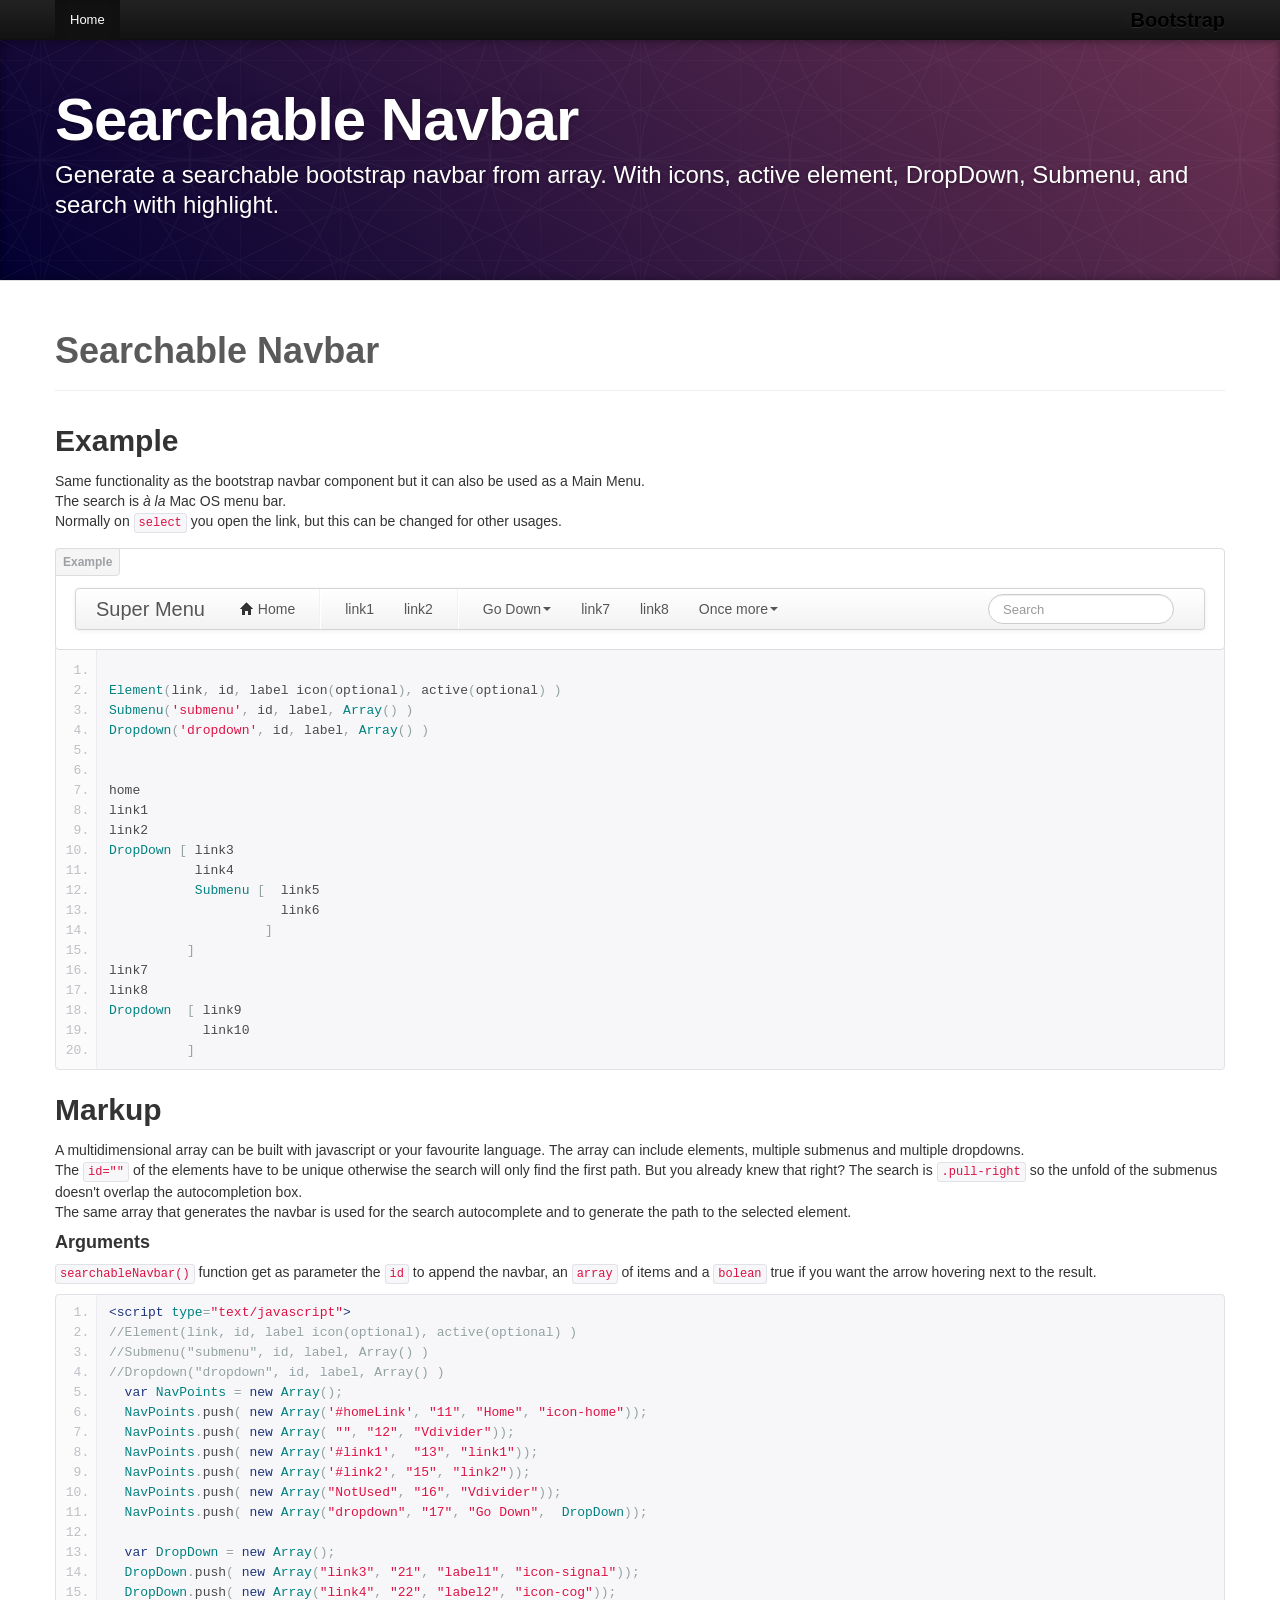
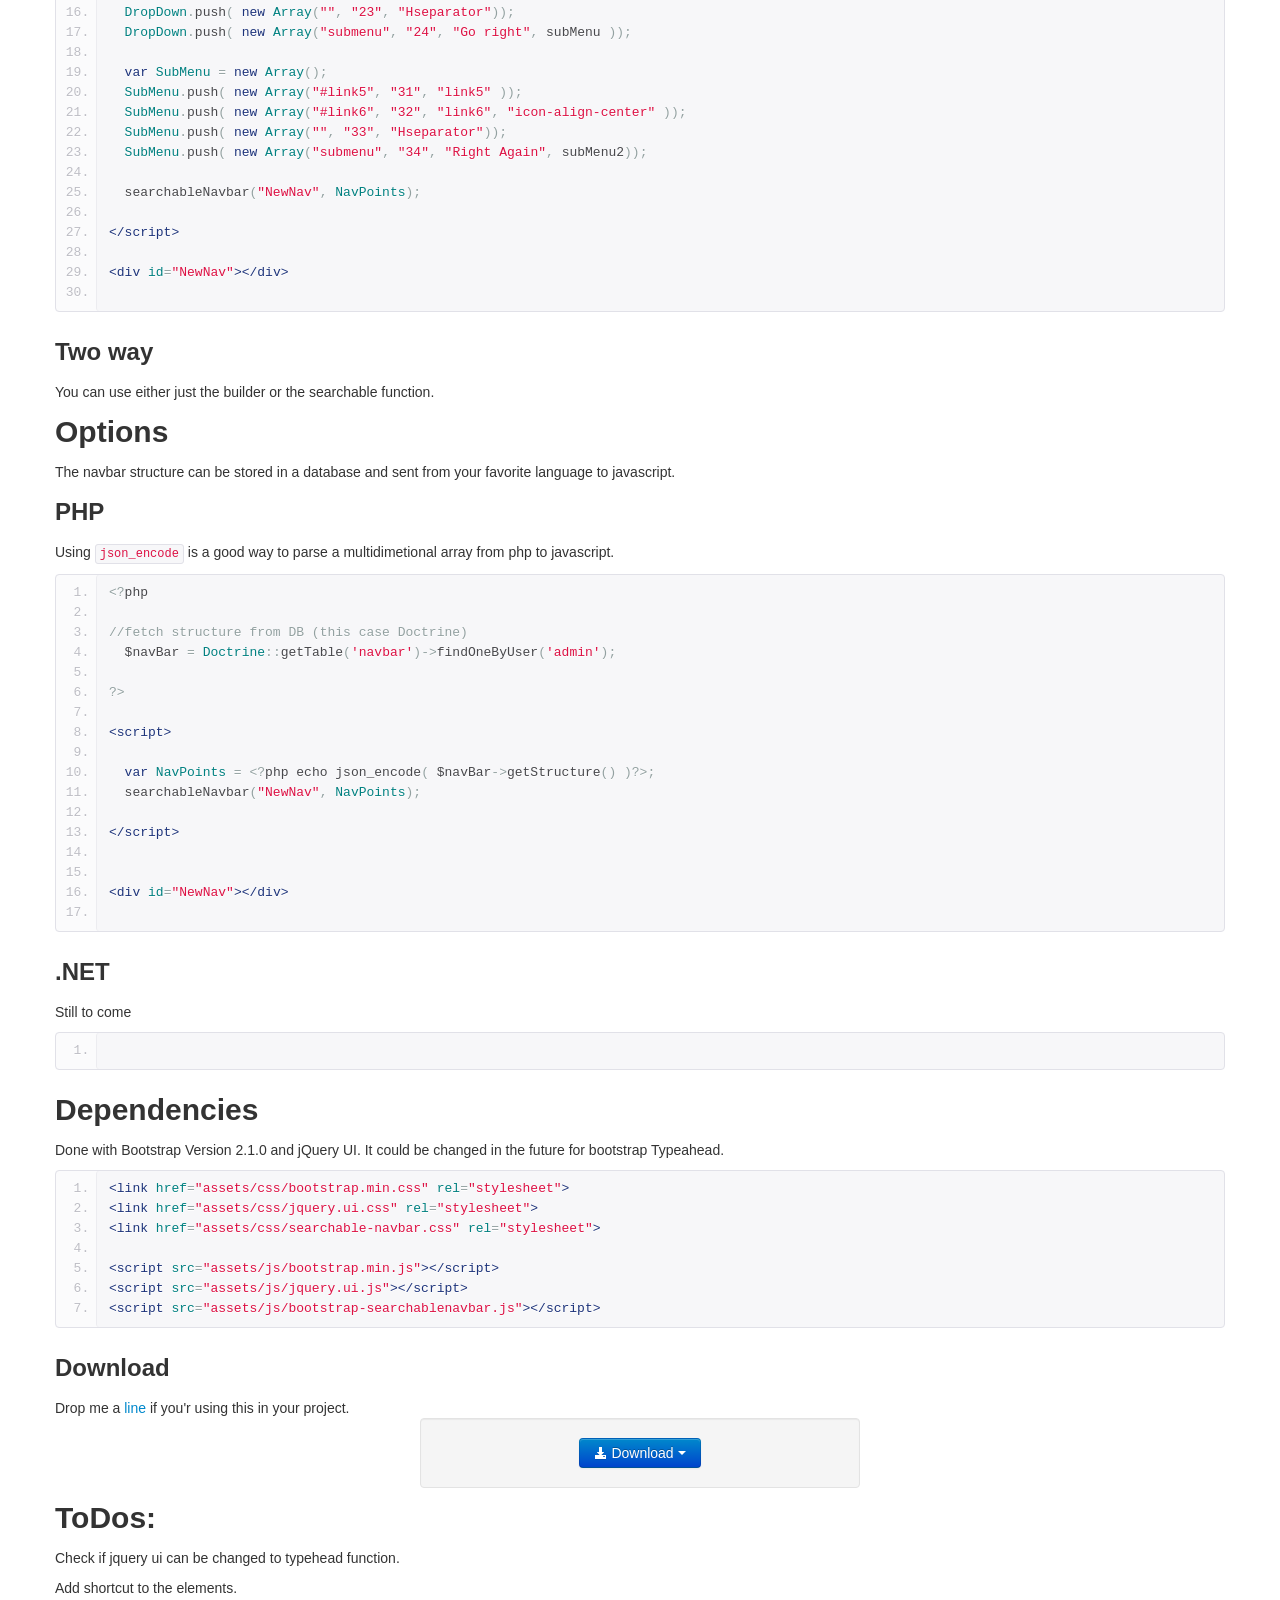
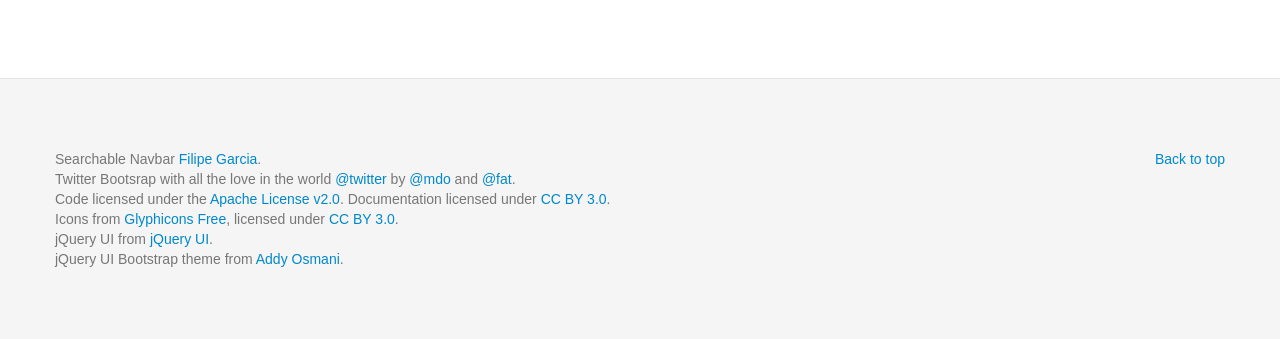
==== commit b601ef8b: "change text in demo Signed-off-by: filipe garcia <filipe.c.garcia@gmail.com>" ====
--- a/index.html
+++ b/index.html
@@ -105,11 +105,17 @@
 </pre>
 
     <h2>Markup</h2>
-    <p>A multidimensional array can be built with javascript or your favourite language. The array can include elements, multiple submenus and multiple dropdowns. <br>
-    The <code>id=""</code> of the elements have to be unique otherwise the search will only find the first path. But you already knew that right?
-    The search is <code>.pull-right</code> so the unfold of the submenus doesn't overlap the autocompletion box.
-    <br>
-    The same array that generates the navbar is used for the search autocomplete and to generate the path to the selected element.
+    <p>
+      A multidimensional array can be built with javascript or your favourite language. The array can include elements, multiple submenus and multiple dropdowns. <br>
+      The <code>id=""</code> of the elements have to be unique otherwise the search will only find the first path. But you already knew that right?
+      The search is <code>.pull-right</code> so the unfold of the submenus doesn't overlap the autocompletion box.
+      <br>
+      The same array that generates the navbar is used for the search autocomplete and to generate the path to the selected element. <br>
+
+      <h4>Arguments</h4>
+      <p>
+        <code>searchableNavbar()</code> function get as parameter the <code>id</code> to append the navbar, an <code>array</code> of items and a <code>bolean</code> true if you want the arrow hovering next to the result.
+      </p>
 
     </p>
 
@@ -138,7 +144,7 @@
   SubMenu.push( new Array("", "33", "Hseparator"));
   SubMenu.push( new Array("submenu", "34", "Right Again", subMenu2));
 
-  MakeNav("NewNav", NavPoints);
+  searchableNavbar("NewNav", NavPoints);
 
 &lt;/script&gt;
 
@@ -165,7 +171,7 @@
 &lt;script&gt;
 
   var NavPoints = &lt;?php echo json_encode( $navBar->getStructure() )?&gt;;
-  MakeNav("NewNav", NavPoints);
+  searchableNavbar("NewNav", NavPoints);
 
 &lt;/script&gt;
 
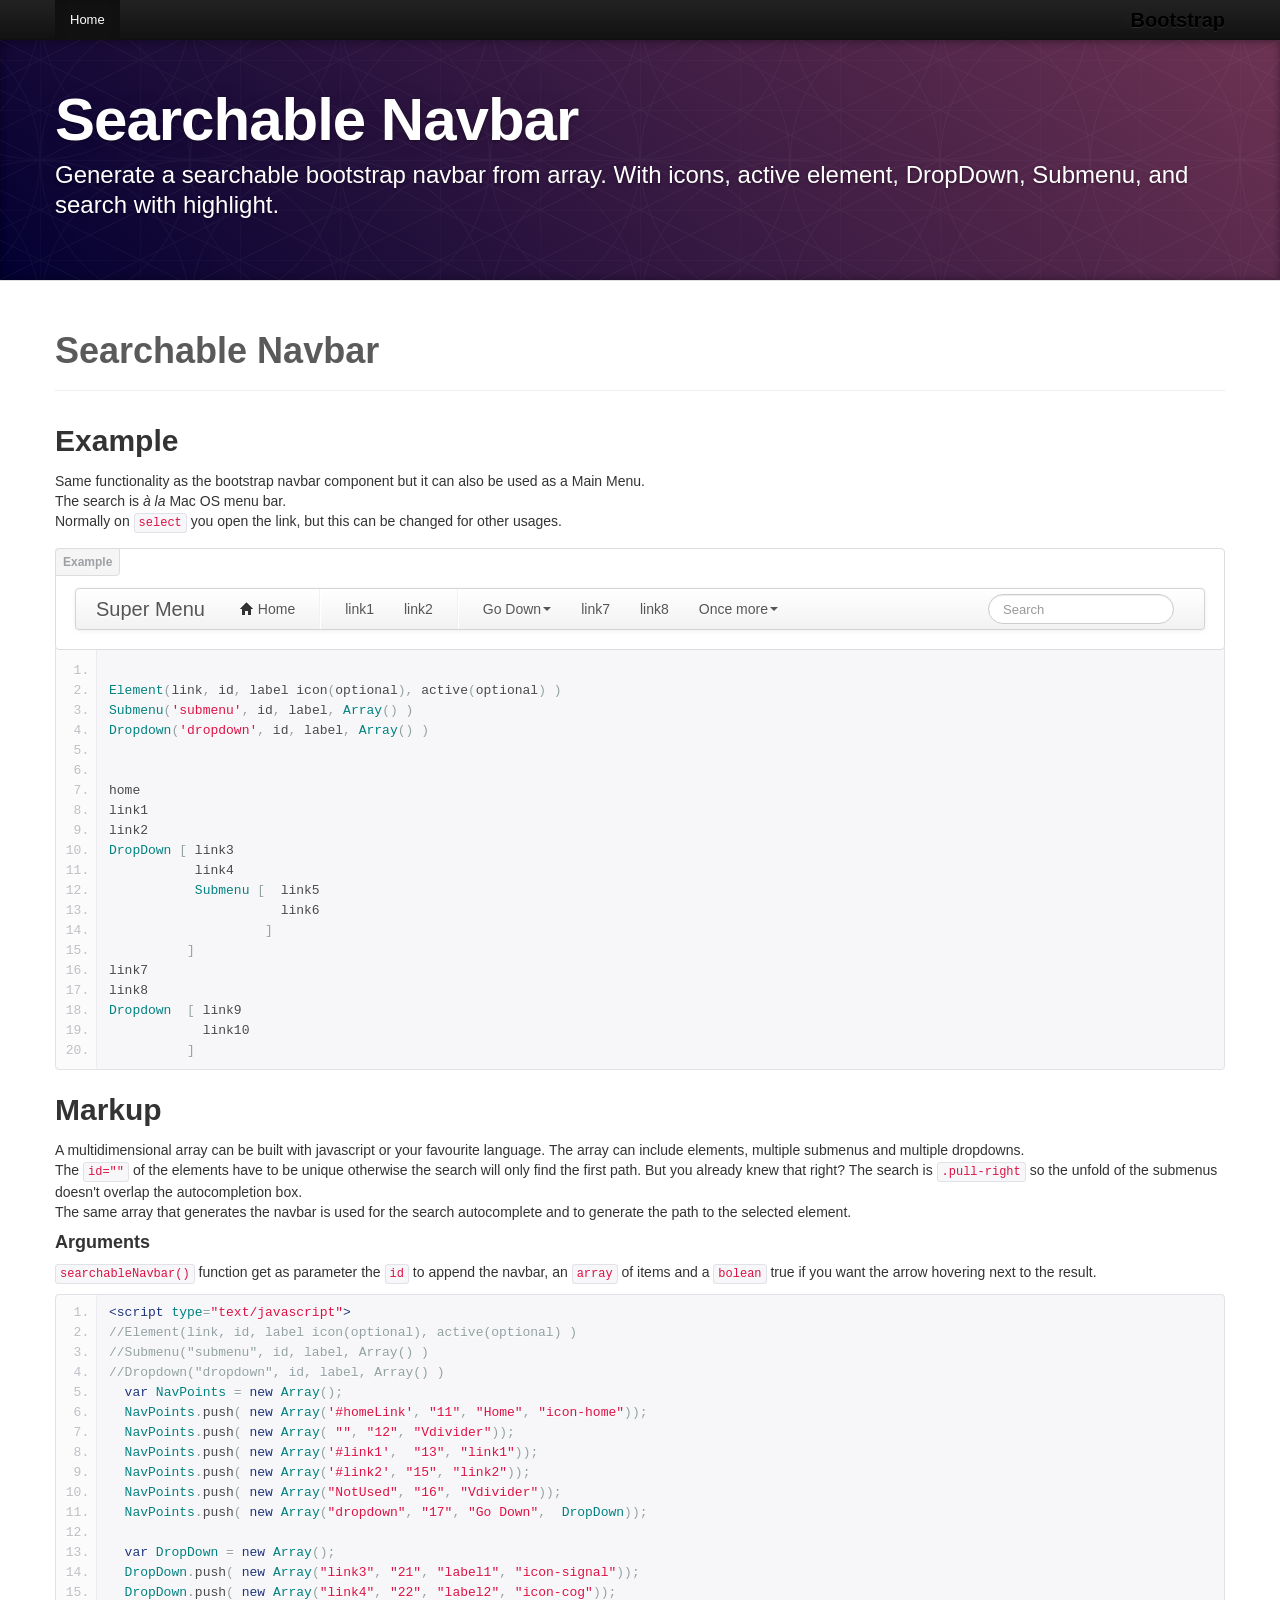
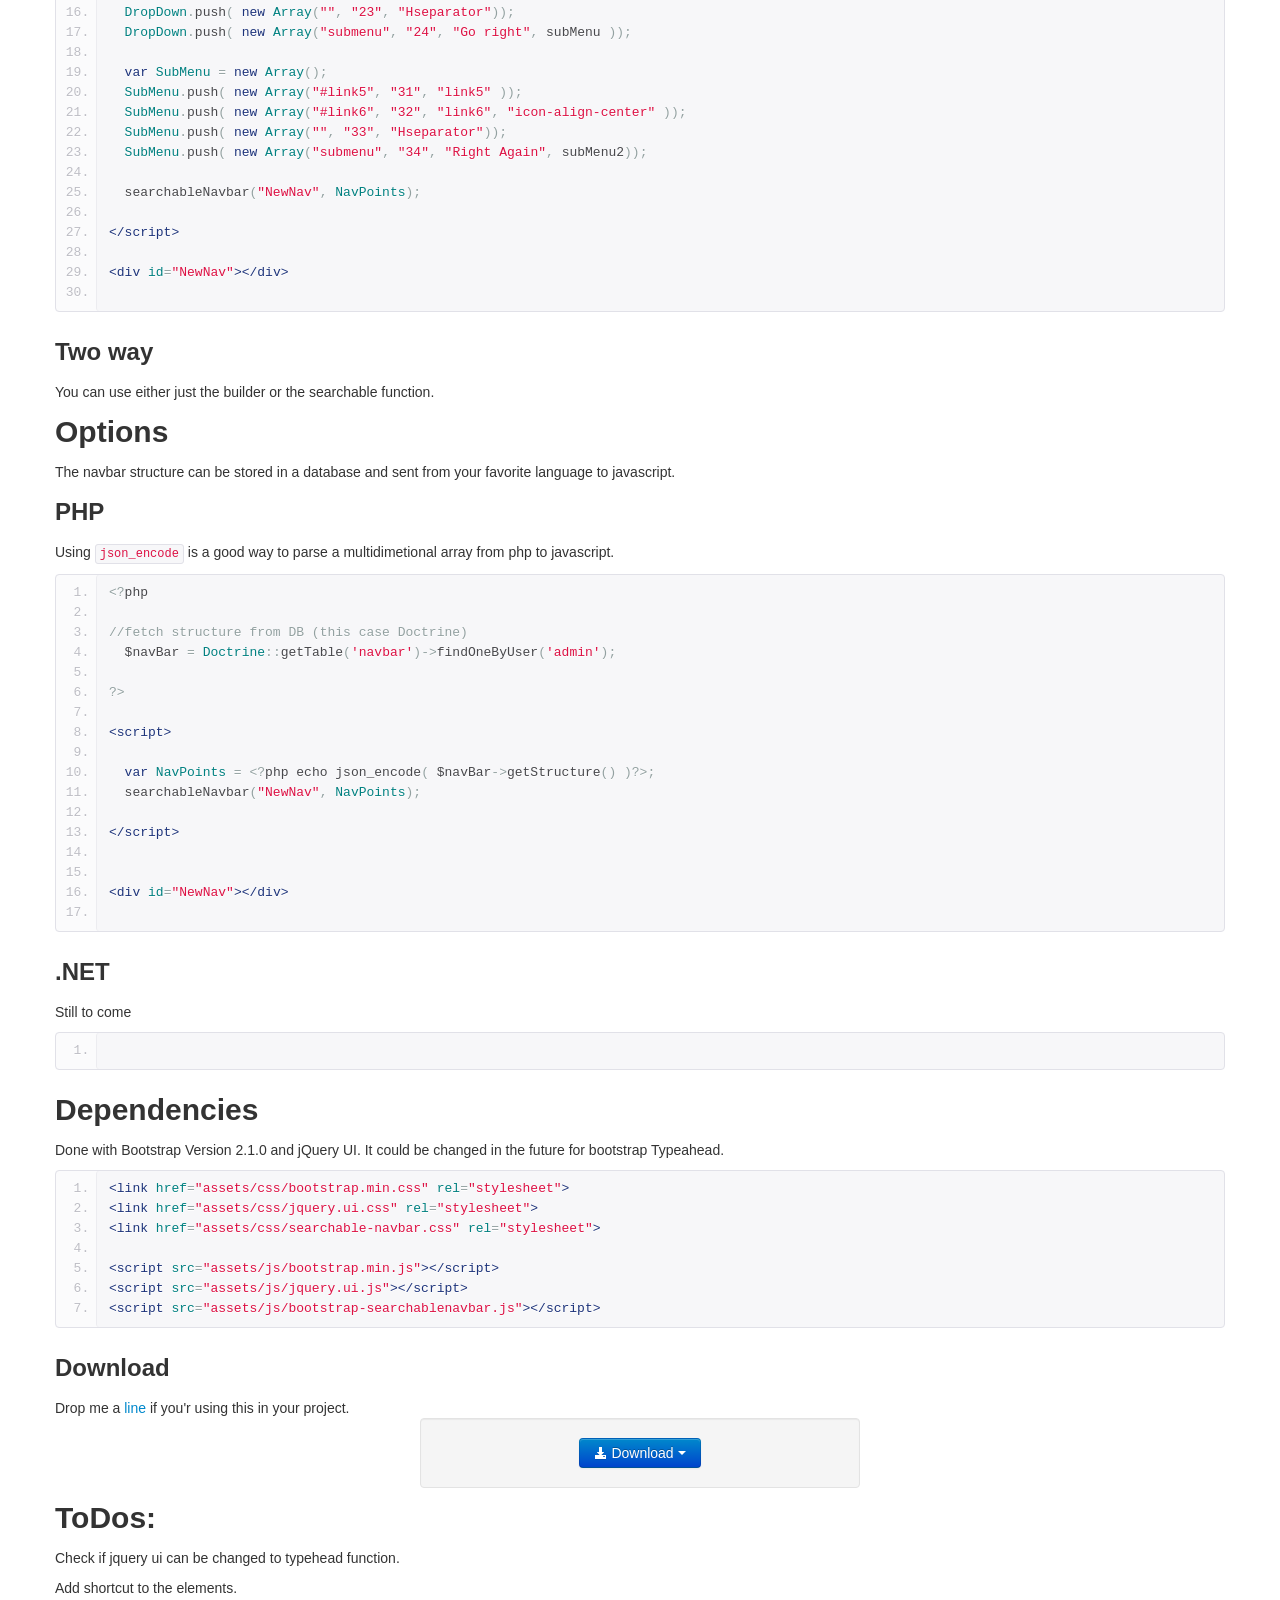
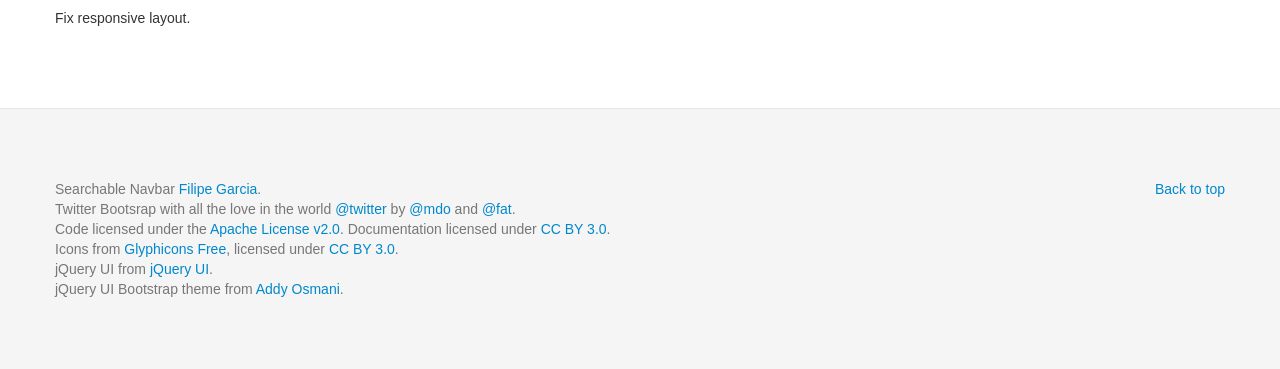
==== commit a2cc5552: "added todo and removed html method Signed-off-by: filipe garcia <filipe.c.garcia@gmail.com>" ====
--- a/index.html
+++ b/index.html
@@ -222,6 +222,7 @@
   <h2>ToDos:</h2>
     <p>Check if jquery ui can be changed to typehead function.</p>
     <p>Add shortcut to the elements.</p>
+    <p>Fix responsive layout.</p>
 
 
         </section>
@@ -324,6 +325,16 @@
     <script src="assets/js/application.js"></script>
 
 
+    <script type="text/javascript">
+      var gaJsHost = (("https:" == document.location.protocol) ? "https://ssl." : "http://www.");
+      document.write(unescape("%3Cscript src='" + gaJsHost + "google-analytics.com/ga.js' type='text/javascript'%3E%3C/script%3E"));
+    </script>
+    <script type="text/javascript">
+      try {
+        var pageTracker = _gat._getTracker("UA-34301079-1");
+      pageTracker._trackPageview();
+      } catch(err) {}
+    </script>
 
   </body>
 </html>
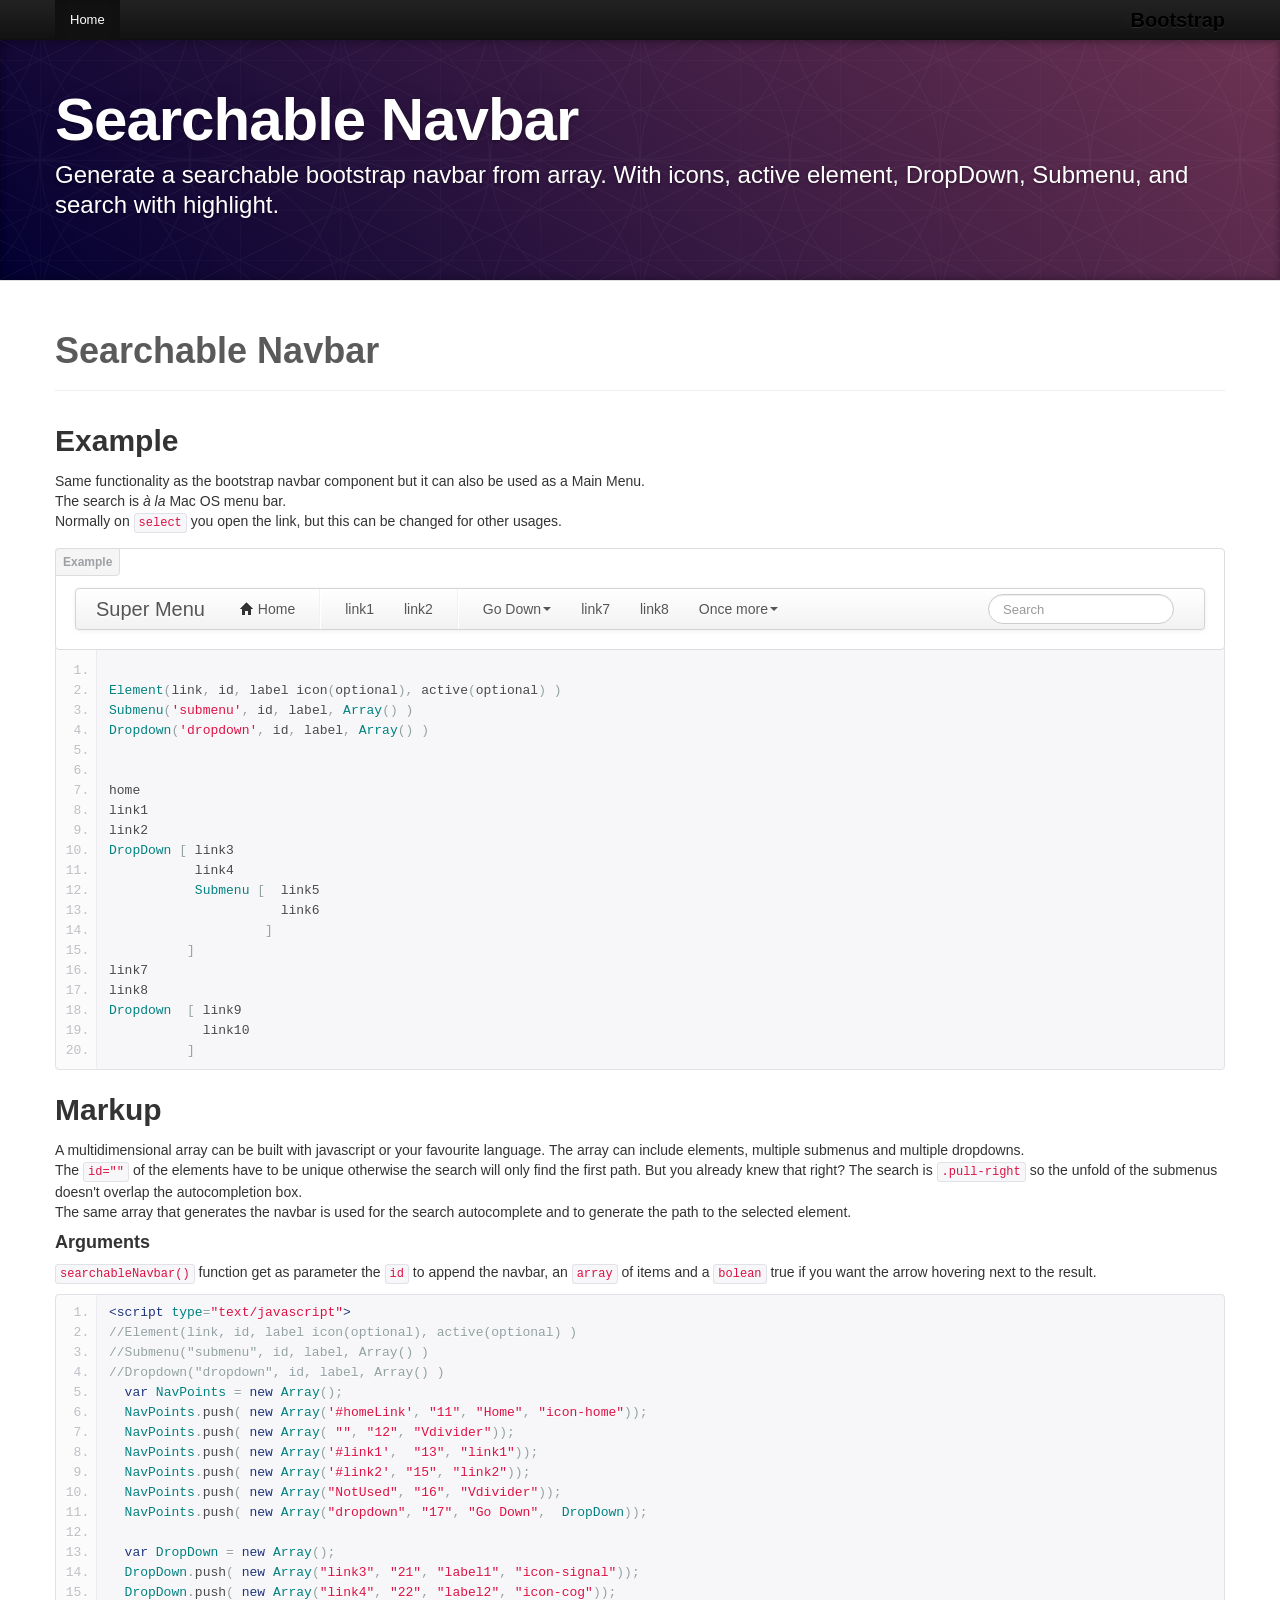
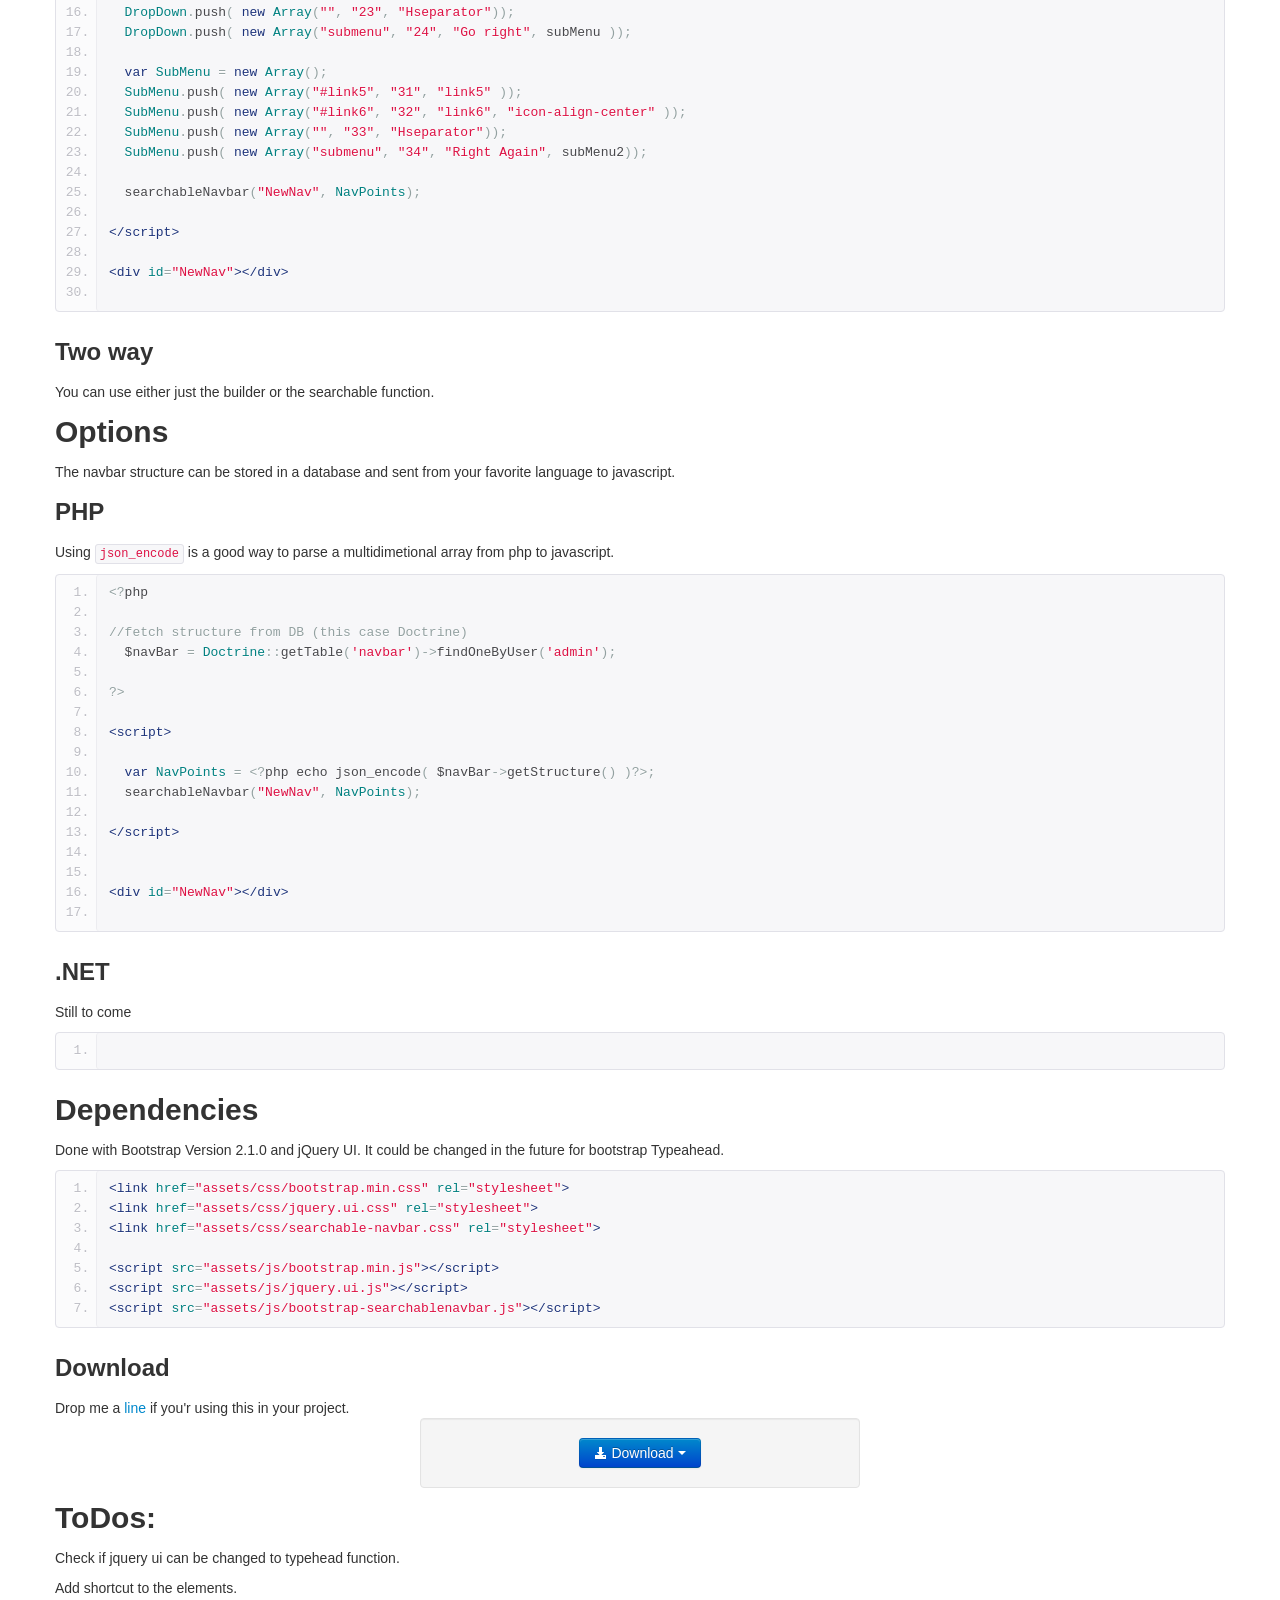
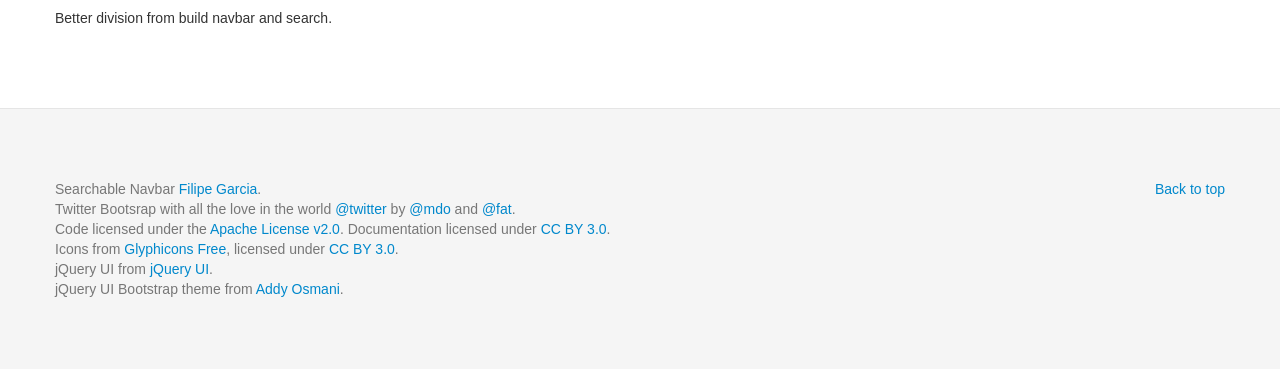
==== commit ab9bf0fc: "Fixed navbar on responsive layout breakpoint on 979 pixels  Signed-off-by: filipe garcia <filipe.c.g" ====
--- a/index.html
+++ b/index.html
@@ -222,7 +222,7 @@
   <h2>ToDos:</h2>
     <p>Check if jquery ui can be changed to typehead function.</p>
     <p>Add shortcut to the elements.</p>
-    <p>Fix responsive layout.</p>
+    <p>Better division from build navbar and search.</p>
 
 
         </section>
--- a/assets/css/searchable-navbar.css
+++ b/assets/css/searchable-navbar.css
@@ -26,6 +26,7 @@
     position: absolute;
     webkit-border-radius: 3px;
 }
+
 .submenu-hide
 {
     display: none !important;
@@ -145,3 +146,16 @@
   -o-animation-name: bounce;
   animation-name: bounce;
 }
+
+
+
+@media (max-width: 979px) {
+.submenu-show {
+  margin-top: 0px!important;
+}
+
+.nav-collapse.collapse {
+  height: auto !important;
+  overflow: visible !important;
+}
+}
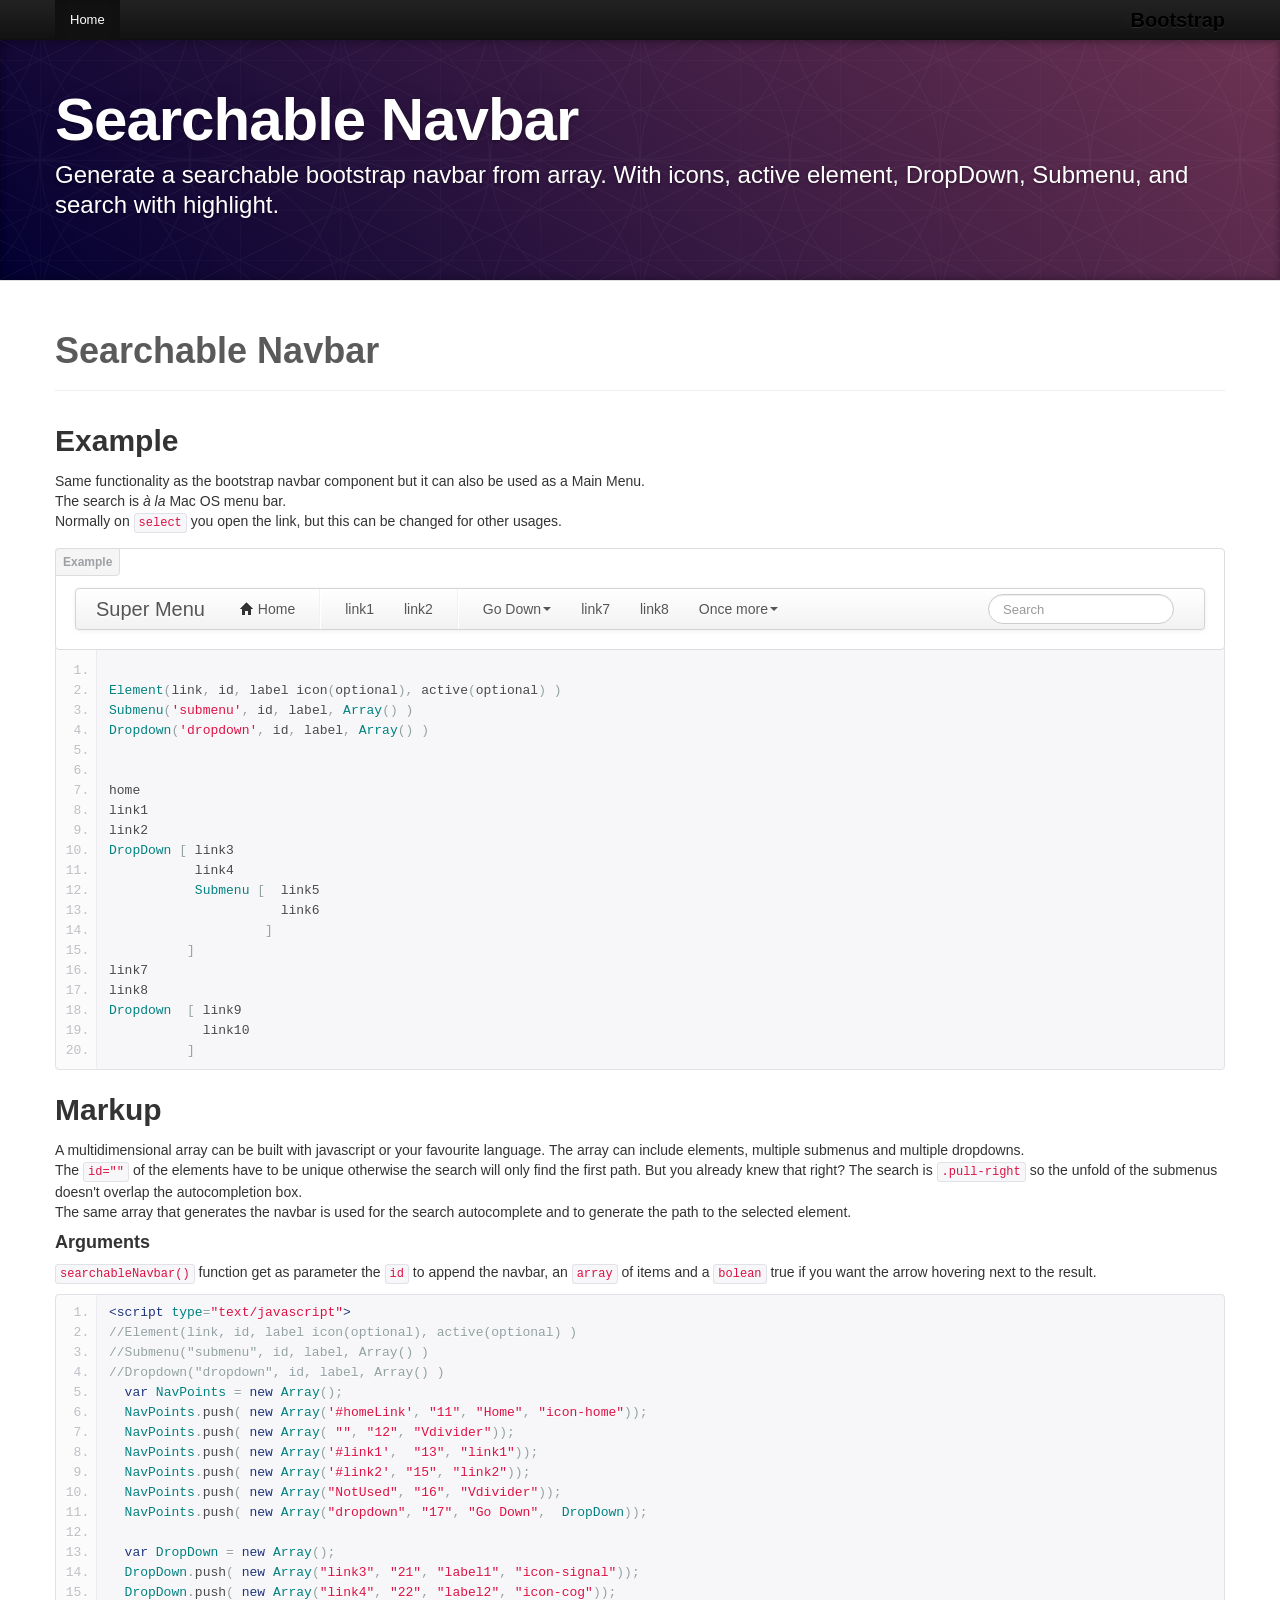
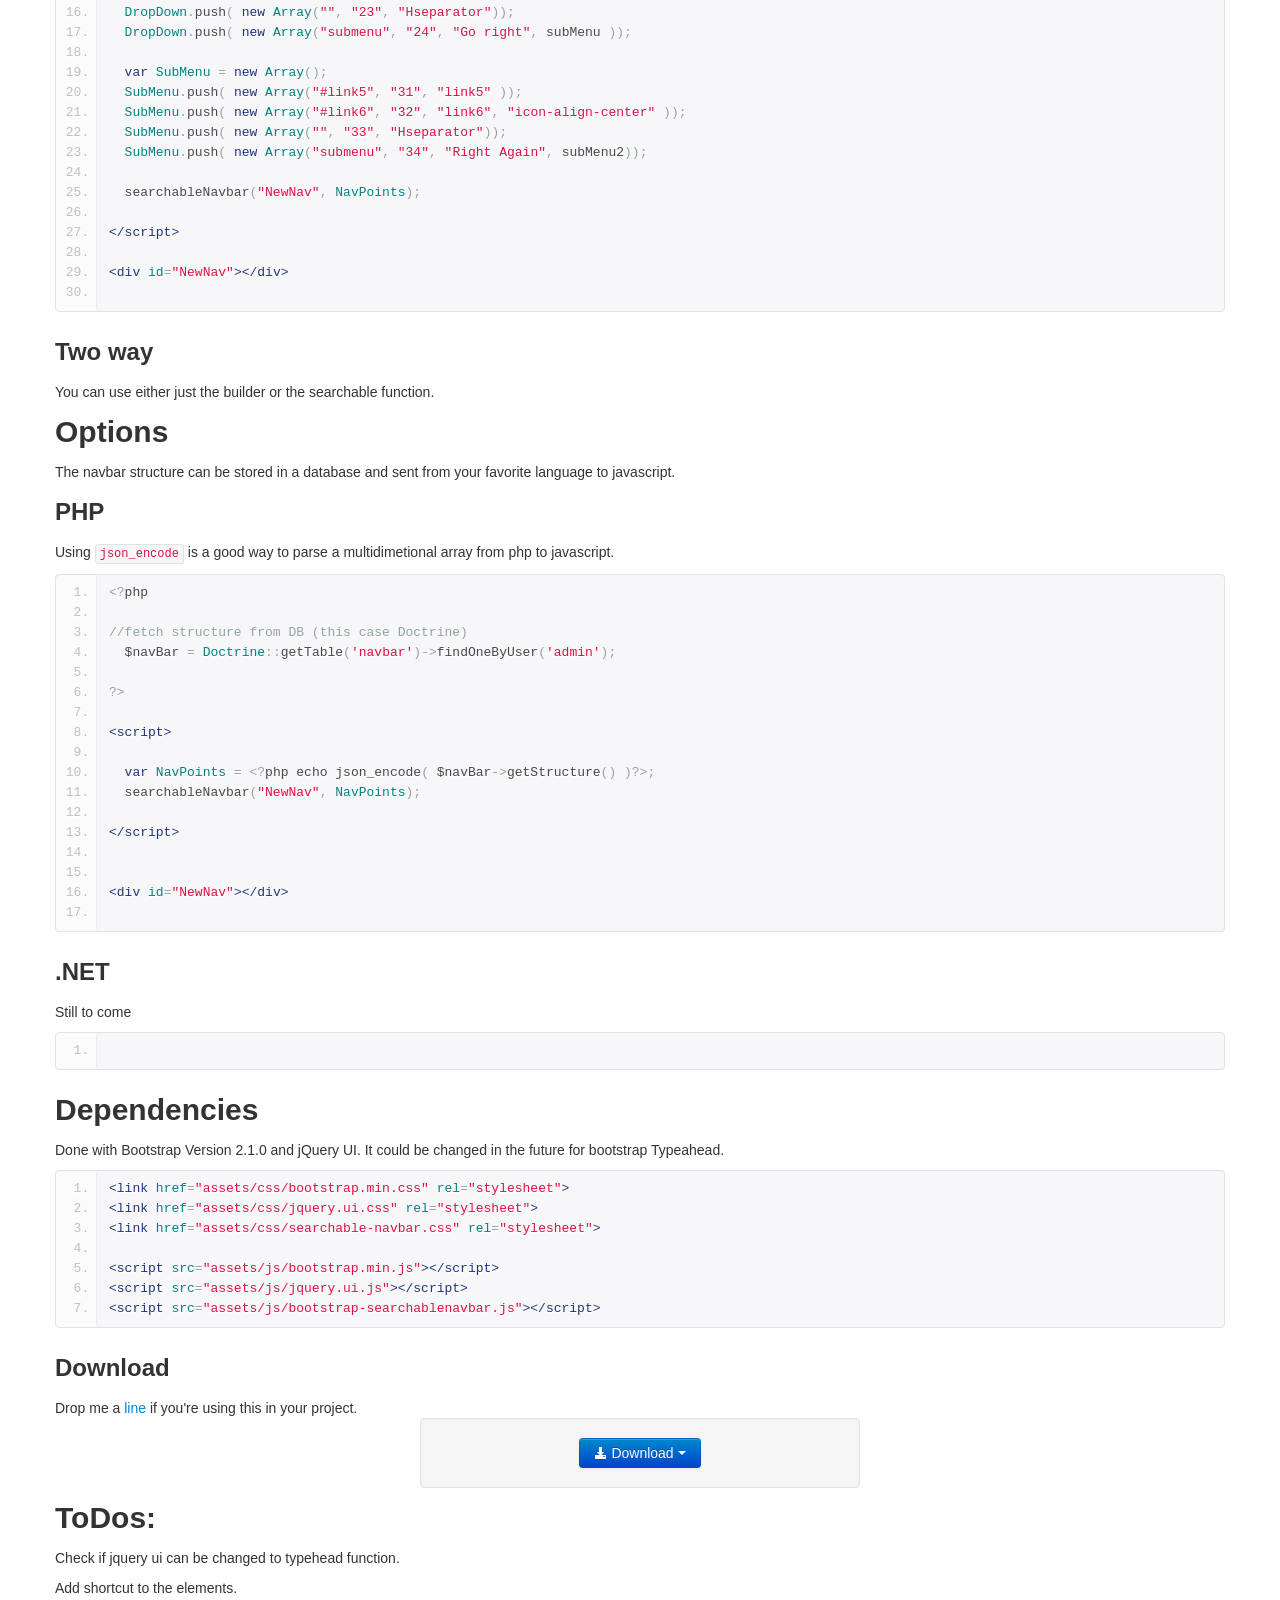
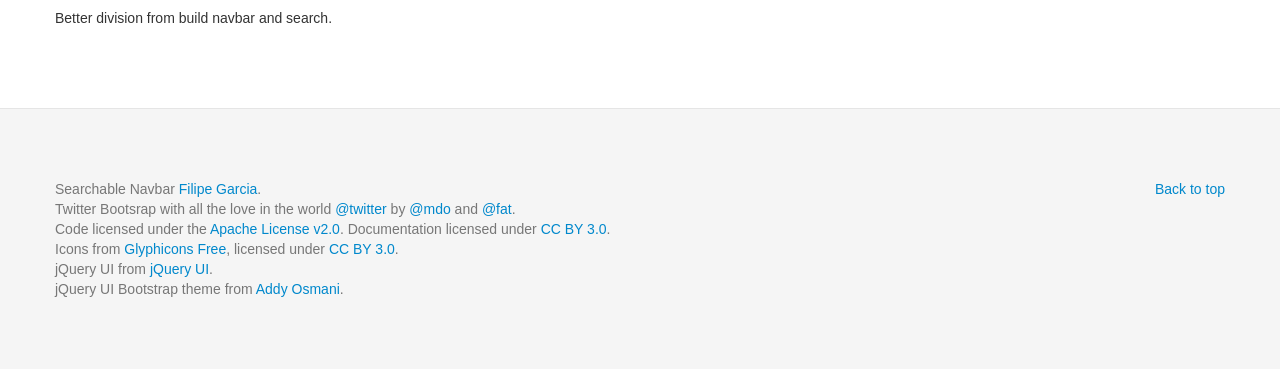
==== commit 87d7af51: "typo fix Signed-off-by: filipe garcia <filipe.c.garcia@gmail.com>" ====
--- a/index.html
+++ b/index.html
@@ -203,7 +203,7 @@
 
     <h3>Download</h3>
 
-    Drop me a <a href="mailto:hello@evolving.in">line</a> if you'r using this in your project. <br>
+    Drop me a <a href="mailto:hello@evolving.in">line</a> if you're using this in your project. <br>
     <div class="well center" style="max-width: 400px; margin: 0 auto 10px;">
       <div class="btn-group" style="width: 123px; margin: 0 auto;">
         <a class="btn dropdown-toggle btn-primary " data-toggle="dropdown" href="#">
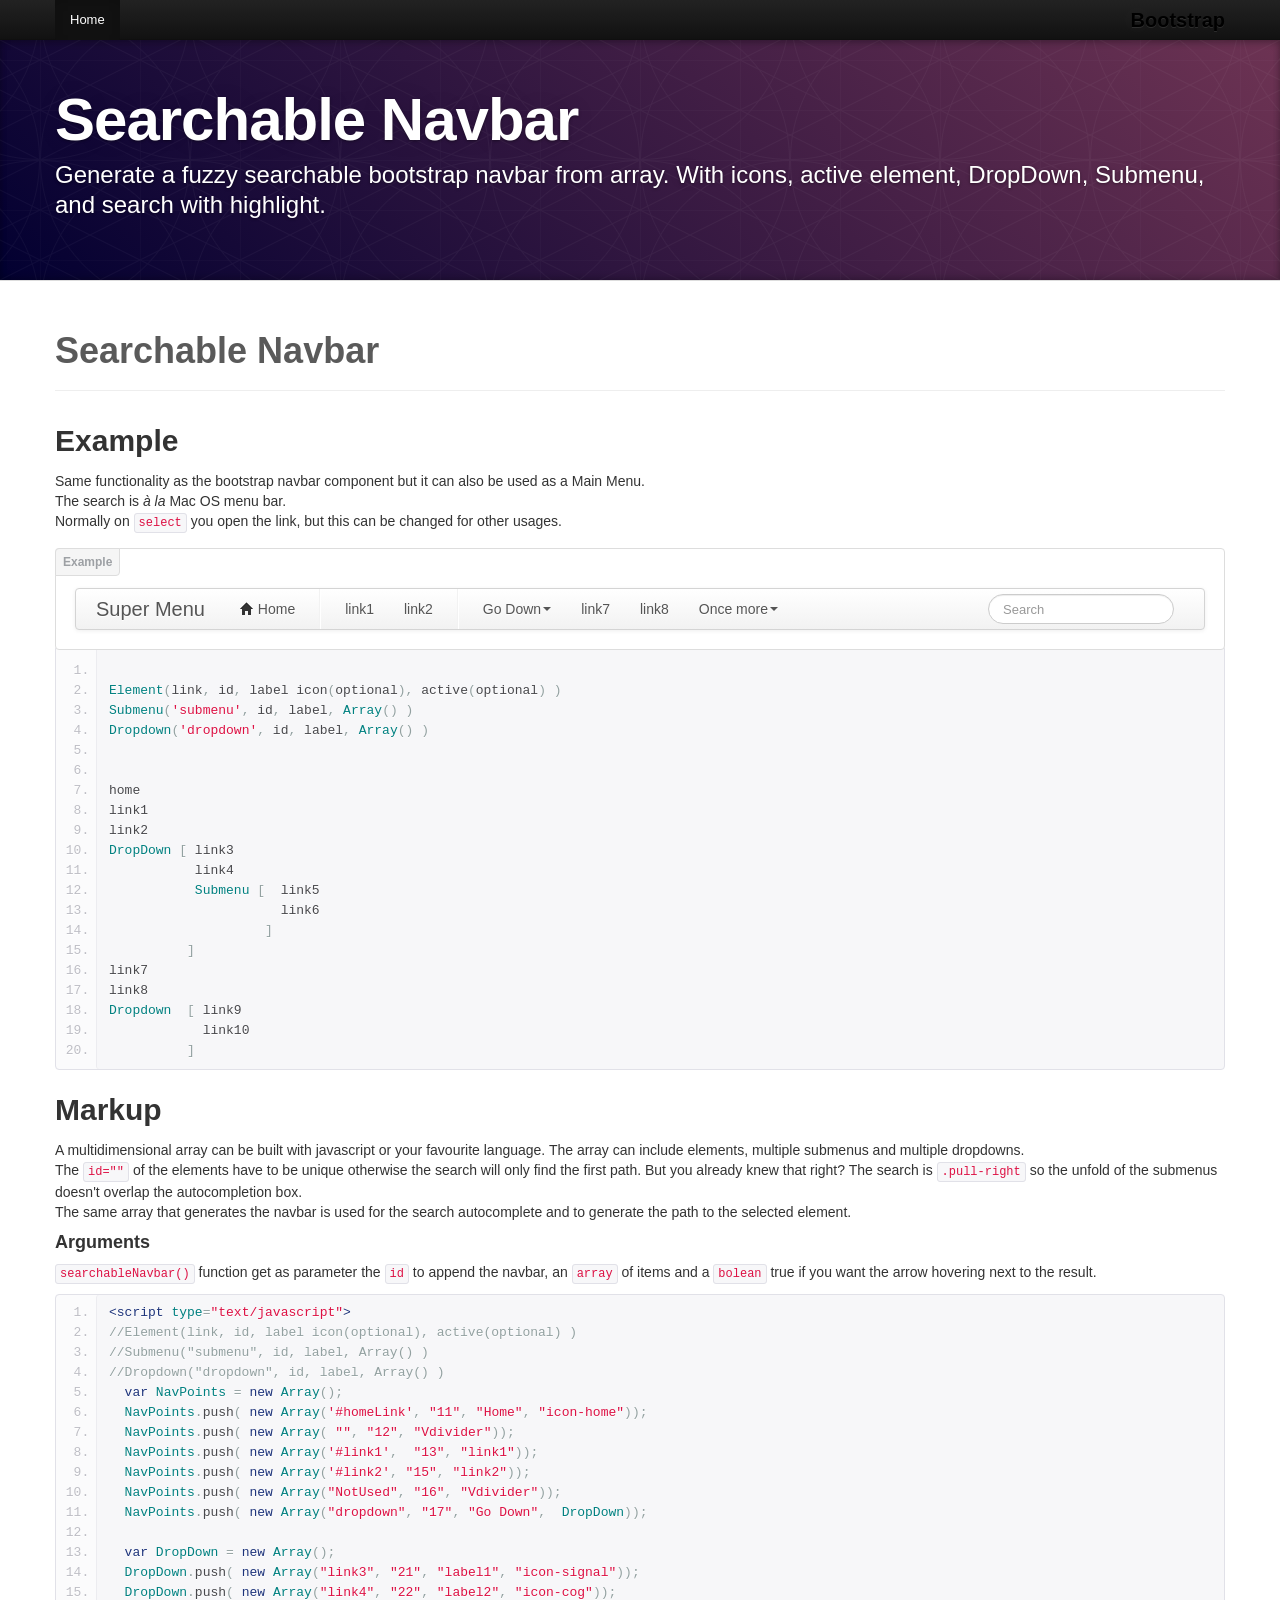
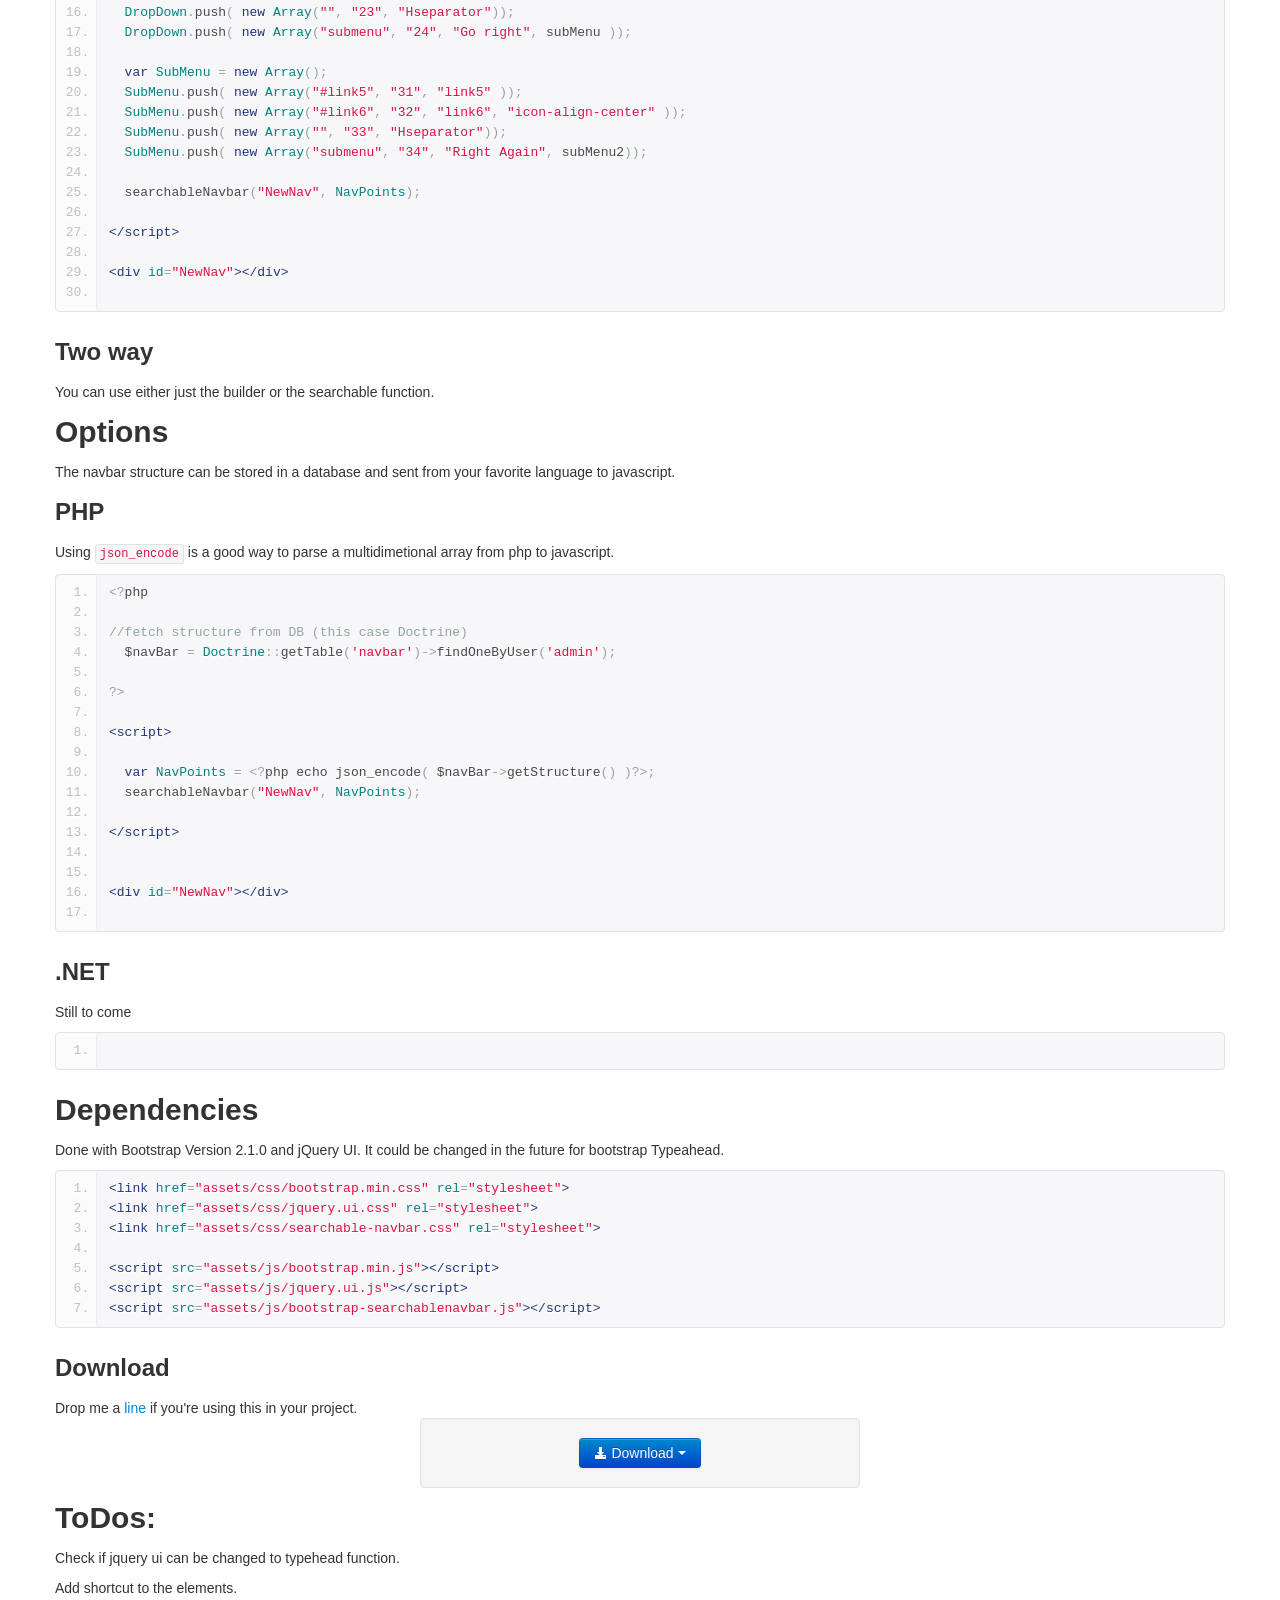
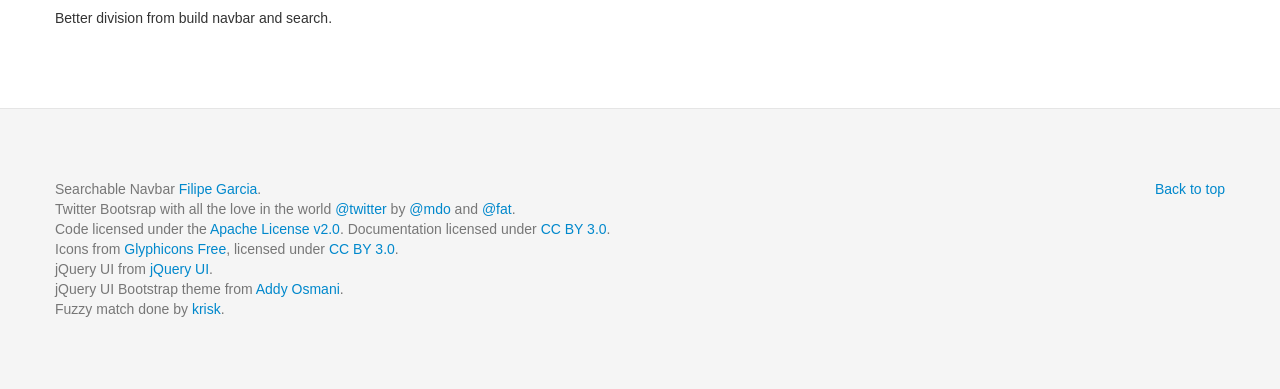
==== commit f539193f: "added fuzzy match to the autocomplete search special thanks to krisk for the fuse.js  Signed-off-by:" ====
--- a/index.html
+++ b/index.html
@@ -58,7 +58,7 @@
 <header class="jumbotron subhead" id="overview">
   <div class="container">
     <h1>Searchable Navbar</h1>
-    <p class="lead">Generate a searchable bootstrap navbar from array. With icons, active element, DropDown, Submenu, and search with highlight.</p>  </div>
+    <p class="lead">Generate a fuzzy searchable bootstrap navbar from array. With icons, active element, DropDown, Submenu, and search with highlight.</p>  </div>
 </header>
 
   <div class="container">
@@ -242,6 +242,7 @@
         <p>Icons from <a href="http://glyphicons.com">Glyphicons Free</a>, licensed under <a href="http://creativecommons.org/licenses/by/3.0/">CC BY 3.0</a>.</p>
         <p>jQuery UI from <a href="http://http://jqueryui.com">jQuery UI</a>.</p>
         <p>jQuery UI Bootstrap theme from <a href="http://addyosmani.github.com/jquery-ui-bootstrap/">Addy Osmani</a>.</p>
+        <p>Fuzzy match done by <a href="https://github.com/krisk/Fuse">krisk</a>.</p>
 
       </div>
     </footer>
@@ -323,6 +324,7 @@
     <script src="assets/js/bootstrap-typeahead.js"></script>
     <script src="assets/js/bootstrap-affix.js"></script>
     <script src="assets/js/application.js"></script>
+    <script src="assets/js/fuse.min.js"></script>
 
 
     <script type="text/javascript">
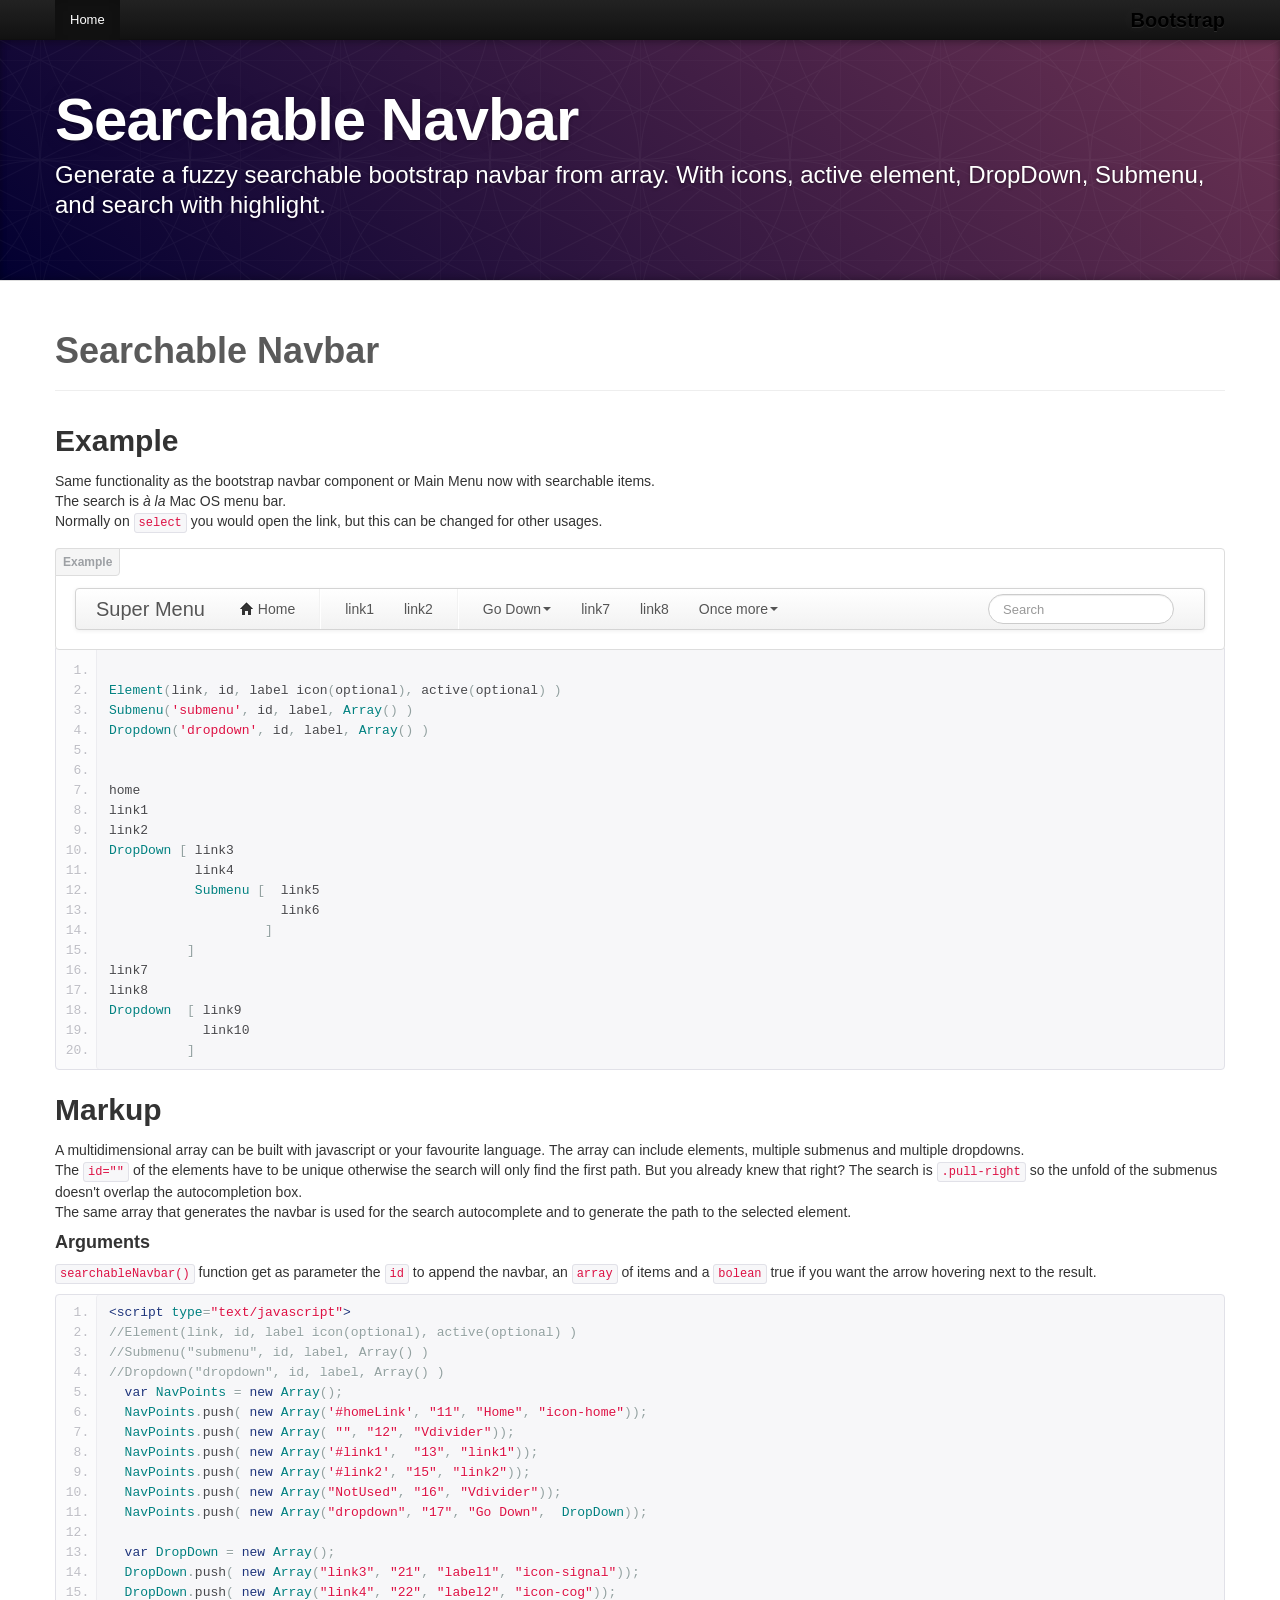
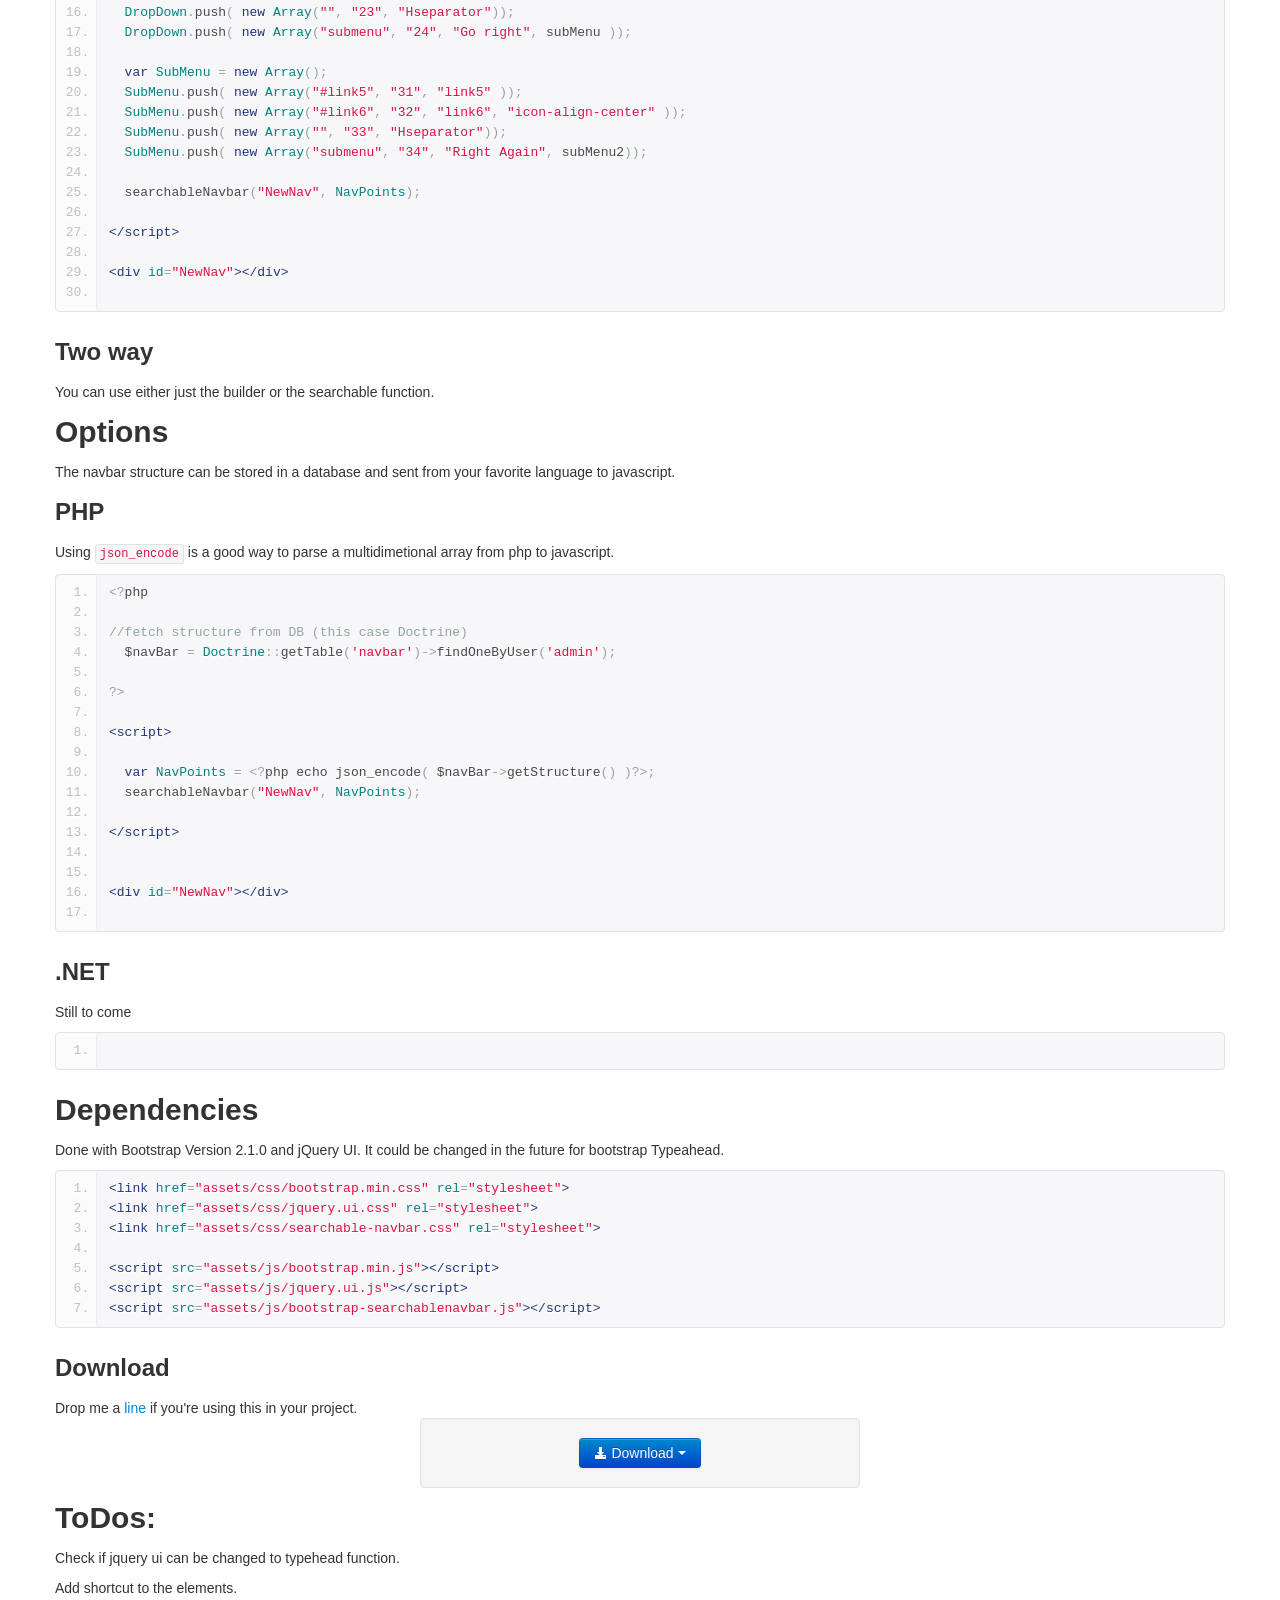
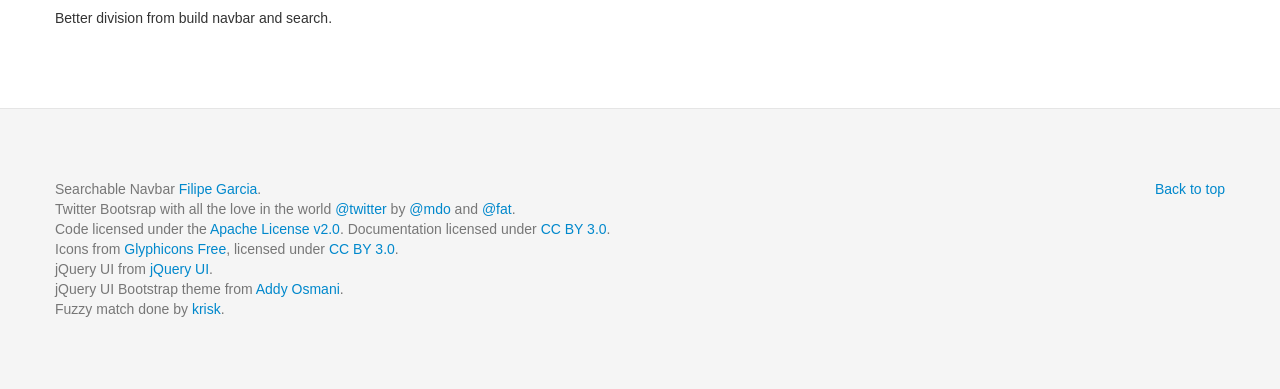
==== commit b0ee044d: "small description change Signed-off-by: filipe garcia <filipe.c.garcia@gmail.com>" ====
--- a/index.html
+++ b/index.html
@@ -72,9 +72,9 @@
         </div>
 
         <h2>Example</h2>
-        <p>Same functionality as the bootstrap navbar component but it can also be used as a Main Menu. <br>
+        <p>Same functionality as the bootstrap navbar component or Main Menu now with searchable items.<br>
         The search is <i>à la</i> Mac OS menu bar.<br>
-        Normally on <code>select</code> you open the link, but this can be changed for other usages.<br>
+        Normally on <code>select</code> you would open the link, but this can be changed for other usages.<br>
         </p>
         <div class="bs-docs-example">
 
